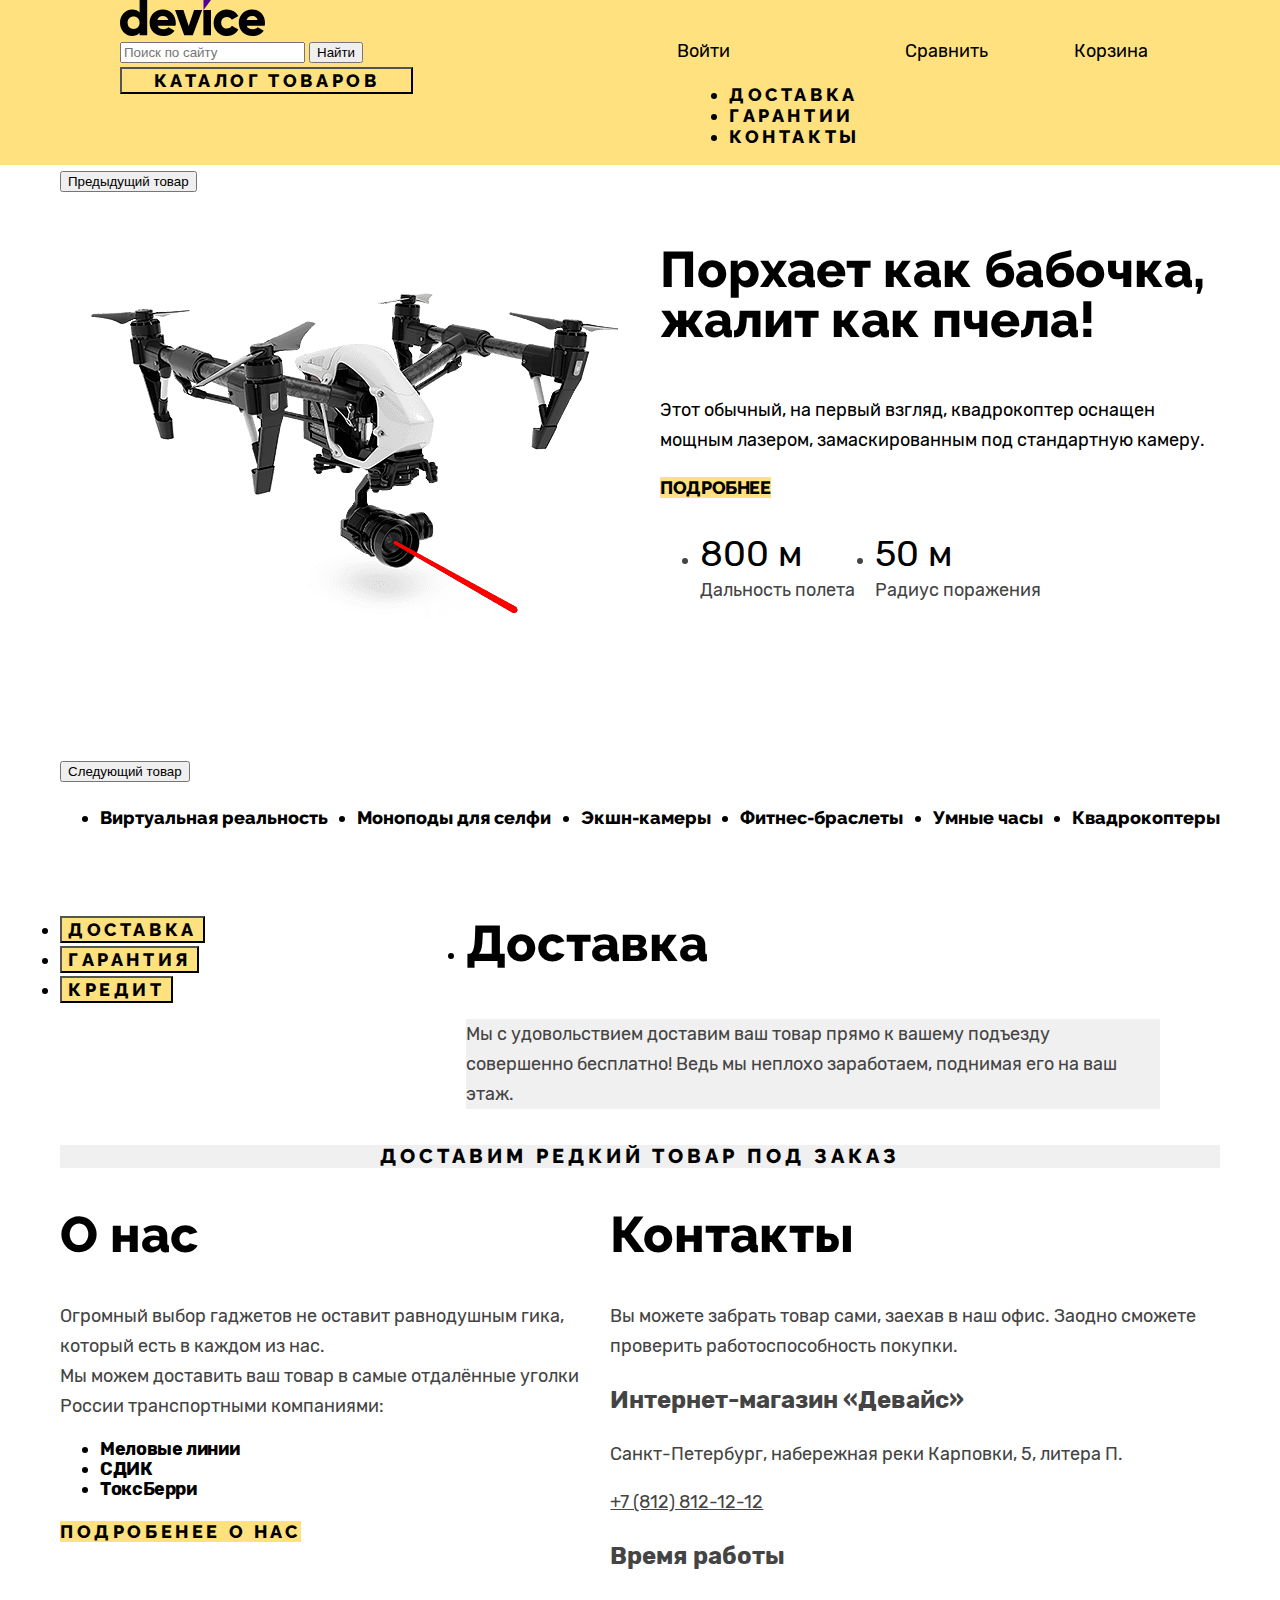
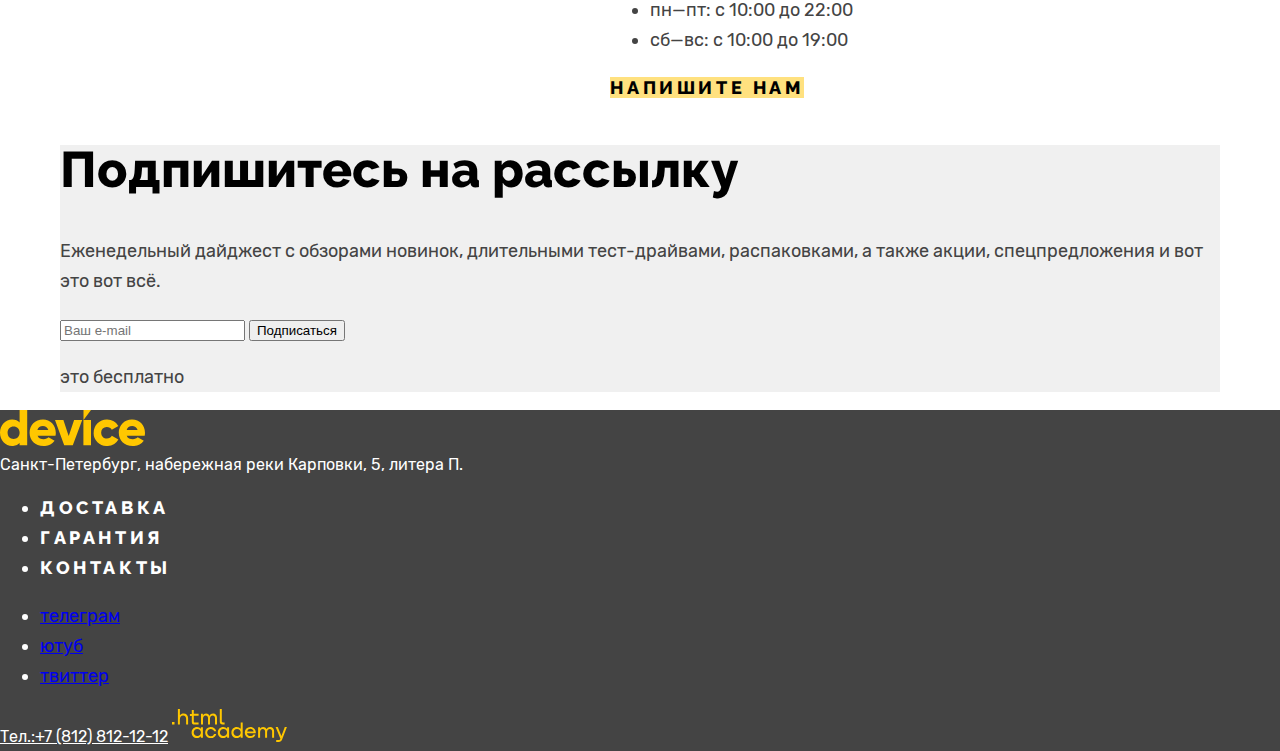
==== index.html @ 6e70f17b "Изменил главную страницу до common-info" ====
<!DOCTYPE html>
<html lang="ru">
  <head>
    <meta charset="utf-8">
    <title>HTML Academy: Девайс</title>
    <link rel="stylesheet" href="styles/styles.css">
  </head>
  <body>
    <!-- <p>Репозиторий создан для обучения на профессиональном онлайн‑курсе «<a href="https://htmlacademy.ru/intensive/htmlcss">HTML и CSS. Профессиональная вёрстка сайтов</a>».</p> -->
    <header class="page-header">
      <div class="logo-container">
        <a class="navigation-logo" href="#">
          <img class="page-header-logo" alt="Логотип магазина 'Девайс'." src="images/logo-header.svg" width="145" height="36">
        </a>
      </div>
      <div class="top-of-the-header">
        <form class="search"  action="https://echo.htmlacademy.ru/" method="get">
          <input name="search" placeholder="Поиск по сайту" type="search">
          <button type="submit">Найти</button>
        </form>
        <a class="personal-area-link" href="#">
          Войти
        </a>
        <a class="compare-link" href="#">
          Сравнить
        </a>
        <a class="bin-link" href="#">
          Корзина
        </a>
      </div>
      <div class="bottom-of-the-header">
        <div class="header-product-categories">
          <button class="catalog-button">
            каталог товаров
          </button>
          <ul class="header-categories-list visually-hidden" hidden>
            <li class="header-categories-item">
              <a class="header-category" href="#">Виртуальная реальность</a>
            </li>
            <li class="header-categories-item">
              <a class="header-category" href="#">Моноподы для селфи</a>
            </li>
            <li class="header-categories-item">
              <a class="header-category" href="#">Экшн-камеры</a>
            </li>
            <li class="header-categories-item">
              <a class="header-category" href="#">Фитнес-браслеты</a>
            </li>
            <li class="header-categories-item">
              <a class="header-category" href="#">Умные часы</a>
            </li>
            <li class="header-categories-item">
              <a class="header-category" href="#">Квадрокоптеры</a>
            </li>
          </ul>
        </div>
        <nav class="navigation">
          <ul class="page-navigation-list">
            <li class="page-navigation-item">
              <a class="login-link" href="#">
                доставка
              </a>
            </li>
            <li class="page-navigation-item">
              <a class="login-link" href="#">
                гарантии
              </a>
            </li>
            <li class="page-navigation-item">
              <a class="login-link" href="#">
                контакты
              </a>
            </li>
          </ul>
        </nav>
      </div>
    </header>
    <main class="main-container main-index">
      <div class="page-container">
        <h1 class="visually-hidden" hidden>магазин «Девайс»</h1>
        <section class="popular-products">
          <h2 class="visually-hidden" hidden>Популярные товары</h2>
          <button class="slider-button slider-prev" type="button">
            <span class="visually-hidden">Предыдущий товар</span>
          </button>
          <div class="product-card">
            <div class="product-image">
              <img class="popular-product" alt="Квадрокоптер" src="images/quadrocopter.png" width="560" height="560">
            </div>
            <div class="product-discription">
              <h3 class="advantages-title">
                Порхает как бабочка, жалит как пчела!
              </h3>
              <p class="advantages-description">
                Этот обычный, на первый взгляд, квадрокоптер оснащен мощным лазером, замаскированным под стандартную камеру.
              </p>
              <a class="about-product" href="#">
                <b>подробнее</b>
              </a>
              <ul class="characteristics-list">
                <li class="characteristics-item">
                  <p class="advantages-description"><span class="distance">800 м</span><br> Дальность полета</p>
                </li>
                <li class="characteristics-item">
                  <p class="advantages-description"><span class="distance">50 м</span><br> Радиус поражения</p>
                </li>
              </ul>
            </div>
          </div>
          <button class="slider-button slider-next" type="button">
            <span class="visually-hidden">Следующий товар</span>
          </button>
        </section>
        <section class="poduct-categories">
          <h2 class="visually-hidden" hidden>Категории товаров</h2>
          <ul class="product-categories-list">
            <li class="product-categories-item">
              <a class="main-product-category" href="#">Виртуальная реальность</a>
            </li>
            <li class="product-categories-item">
              <a class="main-product-category" href="#">Моноподы для селфи</a>
            </li>
            <li class="product-categories-item">
              <a class="main-product-category" href="#">Экшн-камеры</a>
            </li>
            <li class="product-categories-item">
              <a class="main-product-category" href="#">Фитнес-браслеты</a>
            </li>
            <li class="product-categories-item">
              <a class="main-product-category" href="#">Умные часы</a>
            </li>
            <li class="product-categories-item">
              <a class="main-product-category" href="#">Квадрокоптеры</a>
            </li>
          </ul>
        </section>
        <section class="extra-info">
          <ul class="extra-info-title-list">
            <li class="extra-info-item">
              <button class="extra-info-title">Доставка</button>
            </li>
            <li class="extra-info-item">
              <button class="extra-info-title">Гарантия</button>
            </li>
            <li class="extra-info-item">
              <button class="extra-info-title">Кредит</button>
            </li>
          </ul>
          <ul class="extra-info-description-list visually-hidden">
            <li class="extra-info-description-item">
              <h3 class="extra-description-title">Доставка</h3>
              <p class="extra-descriptoin">
                Мы с удовольствием доставим ваш товар прямо
                к вашему подъезду совершенно бесплатно! Ведь
                мы неплохо заработаем, поднимая его на ваш этаж.
              </p>
            </li>
            <li class="extra-info-description-item" hidden>
              <h3 class="extra-description-title">Гарантия</h3>
              <p class="extra-descriptoin">
                Если из-за возгорания купленного у нас товара у вас
                сгорит дом — не переживайте, мы выдадим вам новый.
                Товар, не дом, конечно же.
              </p>
            </li>
            <li class="extra-info-description-item" hidden>
              <h3 class="extra-description-title">Кредит</h3>
              <p class="extra-descriptoin">
                Залезть в долговую яму стало проще! Кредитные консультанты подберут для вас наиболее выгодные условия кредита. Выгодные для банка, разумеется.
              </p>
            </li>
          </ul>
        </section>
        <a class="delivery" href="#">Доставим редкий товар под заказ</a>
        <div class="common-info">
          <section class="info">
            <h2 class="about-company-title">О нас</h2>
            <p class="about-company-description">
              Огромный выбор гаджетов не оставит равнодушным гика, который есть в каждом из нас.<br>
              Мы можем доставить ваш товар в самые отдалённые уголки России транспортными компаниями:
            </p>
            <ul class="delivery-ways-list">
              <li class="delivery-ways-item">
                Меловые линии
              </li>
              <li class="delivery-ways-item">
                СДИК
              </li>
              <li class="delivery-ways-item">
                ТоксБерри
              </li>
            </ul>
            <a class="all-info" href="#"><b>Подробенее о нас</b></a>
          </section>
          <section class="contacts">
            <h2 class="contacts-title">Контакты</h2>
            <p class="contacts-description">
              Вы можете забрать товар сами, заехав в наш офис.
              Заодно сможете проверить работоспособность покупки.
            </p>
            <h3>Интернет-магазин «Девайс»</h3>
            <address class="contacts-address">
              <p class="contacts-address-text">Санкт-Петербург, набережная реки Карповки, 5, литера П.</p>
              <a class="contacts-phone" href="tel:+78128121212">+7 (812) 812-12-12</a>
            </address>
            <h3 class="contacts-subtitle">Время работы</h3>
            <ul class="contacts-schedule">
              <li class="contacts-schedule-item">пн—пт: с 10:00 до 22:00</li>
              <li class="contacts-schedule-item">сб—вс: с 10:00 до 19:00</li>
            </ul>
            <a class="comunication" href="#">Напишите нам</a>
          </section>
        </div>
        <section class="mailing-list">
          <h2 class="mailing-list-title">Подпишитесь на рассылку</h2>
          <p class="mailing-list-discription">
            Еженедельный дайджест с обзорами новинок,
            длительными тест-драйвами, распаковками, а также акции, спецпредложения и вот это вот всё.
          </p>
          <form class="mailing-list-form" action="https://echo.htmlacademy.ru/" method="post">
            <input type="email" id="subscription-email" name="subscription-email" placeholder="Ваш e-mail">
            <button class="button" type="submit">Подписаться</button>
          </form>
          <p class="mailing-list-mark">это бесплатно</p>
        </section>
      </div>
    </main>
    <footer class="page-footer">
      <section class="footer-adress">
        <img class="footer-logo" alt="Девайс" src="images/logo-footer.svg" width="145" height="36">
        <address class="footer-address">
          Санкт-Петербург, набережная реки Карповки, 5, литера П.
        </address>
      </section>
      <section class="footer-media">
        <ul class="footer-media-list">
          <li class="footer-media-item">
            <a class="footer-delivery" href="#">доставка</a>
          </li>
          <li class="footer-media-item">
            <a class="footer-guarantee" href="#">гарантия</a>
          </li>
          <li class="footer-media-item">
            <a class="footer-contacts" href="#">контакты</a>
          </li>
        </ul>
        <ul class="social-media-list">
          <li class="social-media-item">
            <a class="footer-telegram visually-hidden" href="https://t.me/htmlacademy">телеграм</a>
          </li>
          <li class="social-media-item">
            <a class="footer-youtube visually-hidden" href="https://www.youtube.com/user/htmlacademyru">ютуб</a>
          </li>
          <li class="social-media-item">
            <a class="footer-twitter visually-hidden" href="https://twitter.com/htmlacademy_ru">твиттер</a>
          </li>
        </ul>
      </section>
      <section class="footer-phone">
        <a class="footer-contacts-phone" href="tel:+78128121212">Тел.:+7 (812) 812-12-12</a>
        <a class="executor" href="https://htmlacademy.ru/">
          <img class="executor-logo" alt="html.academy" src="images/logo-academy-footer.svg" width="115" height="33">
        </a>
      </section>
    </footer>
  </body>
</html>
---- styles/styles.css ----
@font-face {
  font-family: "Raleway";
  font-style: normal;
  font-weight: 800;
  src: url("../fonts/raleway/raleway-800.woff2") format("woff2");
  font-display: swap;
}

@font-face {
  font-family: "Rubik";
  font-style: normal;
  font-weight: 400;
  src: url("../fonts/rubik/rubik-400.woff2") format("woff2");
  font-display: swap;
}

@font-face {
  font-family: "Rubik";
  font-style: normal;
  font-weight: 700;
  src: url("../fonts/rubik/rubik-700.woff2") format("woff2");
  font-display: swap;
}

html {
  height: 100%;
}

body {
  margin: 0;
  display: flex;
  flex-direction: column;
  min-height: 100%;
  font-family: "Rubik", sans-serif;
  font-style: normal;
  font-weight: 400;
  font-size: 18px;
  line-height: 30px;
  background-color: white;
  color: black;
}

.page-header-logo{
  display: block;
  width: 145px;
}

.top-of-the-header,
.bottom-of-the-header,
.logo-container{
  display: flex;
  width: 1040px;
  margin: 0 auto;
}

.search {
  margin: 0;
  padding: 0;
  width: 517px;
}

.personal-area-link{
  width: 81px;
  padding: 0;
  margin-left: 26px;
  margin-right: 150px;
}

.compare-link{
  width: 105px;
  padding: 0;
  margin-right: 36px;
}

.bin-link{
  width: 99px;
  padding: 0;
  margin-left: auto;
}

.catalog-button {
  width: 293px;
}

.navigation {
  width: 471px;
  margin-left: auto;
}

.page-container {
  width: 1160px;
  margin: 0 auto;
}

.product-card {
  display: flex;
}

.popular-product {
  display: block;
  width: 560px;
  margin: 0;
  padding: 0;
}

.product-discription {
  width: 560px;
  margin-left: auto;
  padding: 0;
}

.characteristics-list,
.extra-info {
  display: flex;
}

.characteristics-item {
  padding: 0;
  margin: 0;
  margin-right: 20px;
}

.product-categories-list {
  display: flex;
  justify-content: space-between;
}

.extra-info-title-list {
  width: 280px;
  padding: 0;
  margin-top: 64px;
  margin-bottom: 65px;
}

.extra-info-description-list {
  width: 694px;
  padding: 0;
  margin-left: 126px;
}

.delivery {
  display: block;
  margin: 0 auto;
}

.common-info {
  display: flex;
}

.main-container {
  flex-grow: 1;
}
.page-header {
  background-color: #ffe17f;
  color: inherit;
}

.page-header a {
  color: black;
  text-decoration: none;
}

.personal-area-link,
.compare-link,
.bin-link {
  text-align: center;
}

.catalog-button,
.page-navigation-list,
.about-product {
  font-family: "Raleway";
  font-style: normal;
  font-weight: 800;
  font-size: 18px;
  line-height: 21px;
  letter-spacing: 0.2em;
  text-transform: uppercase;
}

.catalog-button {
  background-color: #ffe17f;
}

.advantages-title{
  font-family: "Raleway";
  font-style: normal;
  font-weight: 800;
  font-size: 50px;
  line-height: 50px;
}

.advantages-description p {
  color: #444444;
}

.about-product {
  color: #000000;
  background: #FFE17F;
  text-decoration: none;
}

.characteristics-list {
  color: #444444;
}

.distance {
  font-size: 36px;
  line-height: 30px;
  color: #000;
}

.product-categories-list a{
  font-family: 'Raleway';
  font-style: normal;
  font-weight: 800;
  font-size: 18px;
  line-height: 24px;
  color: #000;
  text-decoration: none;
}

.extra-info-title-list button{
  font-family: "Raleway";
  font-style: normal;
  font-weight: 800;
  font-size: 18px;
  line-height: 21px;
  letter-spacing: 0.2em;
  text-transform: uppercase;
  color: #000000;
  background: #FFE17F;
  text-decoration: none;
}

.extra-description-title {
  font-family: "Raleway";
  font-style: normal;
  font-weight: 800;
  font-size: 50px;
  line-height: 50px;
}

.extra-descriptoin {
  color: #444444;
  background-color: #F0F0F0;
}

.delivery {
  font-family: 'Raleway';
  font-style: normal;
  font-weight: 800;
  font-size: 20px;
  line-height: 23px;
  text-align: center;
  letter-spacing: 0.2em;
  text-transform: uppercase;
  color: #000;
  text-decoration: none;
  background-color: #F0F0F0;
}

.about-company-title,
.contacts-title,
.mailing-list-title{
  font-family: "Raleway";
  font-style: normal;
  font-weight: 800;
  font-size: 50px;
  line-height: 50px;
  color: #000000;
}

.about-company-description {
  color: #444444;
}

.delivery-ways-list {
  font-weight: 700;
  line-height: 20px;
  letter-spacing: -0.02em;
}

.all-info {
  font-family: "Raleway";
  font-style: normal;
  font-weight: 800;
  font-size: 18px;
  line-height: 21px;
  letter-spacing: 0.2em;
  text-transform: uppercase;
  color: #000000;
  background: #FFE17F;
  text-decoration: none;
}


.contacts {
  color: #444444;
}

.contacts h3 {
  font-weight: 700;
  font-size: 24px;
  line-height: 30px;

}

address {
  font-style: normal;
}

.contacts-address a{
  color: #444444;
}

.comunication {
  font-family: "Raleway";
  font-style: normal;
  font-weight: 800;
  font-size: 18px;
  line-height: 21px;
  letter-spacing: 0.2em;
  text-transform: uppercase;
  color: #000000;
  background: #FFE17F;
  text-decoration: none;
}

.mailing-list {
  color: #444444;
  background-color: #F0F0F0;
}

.page-footer {
  color: white;
  background-color:#444444;
}

.page-footer address {
  font-size: 16px;
  line-height: 20px;
}

.footer-media-list a{
  font-family: "Raleway";
  font-style: normal;
  font-weight: 800;
  font-size: 18px;
  line-height: 21px;
  letter-spacing: 0.2em;
  text-transform: uppercase;

  color: white;
  text-decoration: none;
}

.footer-contacts-phone {
  color: white;
  font-size: 16px;
  line-height: 20px;;
}

.main-inner {
  background-color: #F0F0F0;
}

.inner-header-title {
  font-family: 'Raleway';
  font-style: normal;
  font-weight: 800;
  font-size: 50px;
  line-height: 50px;
}

.breadcrumbs {
  font-size: 16px;
  line-height: 20px;
  color: #000000;
}

.breadcrumbs-link {
  color: inherit;
  text-decoration: none;
}

.filter-title,
.sort-title {
  font-family: 'Raleway';
  font-style: normal;
  font-weight: 800;
  font-size: 16px;
  line-height: 19px;
  letter-spacing: 0.2em;
  text-transform: uppercase;

}

.catalog-filter-title {
  line-height: 20px;
  font-weight: 700;
  letter-spacing: -0.02em;
}

.catalog-filter-list {
  font-size: 16px;
  line-height: 20px;
}

.show-button {
  font-family: "Raleway";
  font-style: normal;
  font-weight: 800;
  font-size: 18px;
  line-height: 21px;
  letter-spacing: 0.2em;
  text-transform: uppercase;
  color: #000000;
  background: #FFE17F;
  text-decoration: none;
}

.cards-field {
  background-color: white;
}

.product-card a {
  text-decoration: none;
  color: inherit;
  line-height: 20px;
  letter-spacing: -0.02em;
}

.product-card-price {
  line-height: 21px;
  font-weight: 400;
  text-align: right;
  color: #444444;
}

.button-pagination-show-more {
  font-family: 'Raleway';
  font-style: normal;
  font-weight: 800;
  font-size: 16px;
  line-height: 19px;
  display: flex;
  align-items: center;
  text-align: center;
  letter-spacing: 0.2em;
  text-transform: uppercase;
}

.pagination {
  background-color: #EBEBEB;
}

.pagination-swap {
  font-family: 'Raleway';
  text-decoration: none;
  font-style: normal;
  font-weight: 800;
  font-size: 18px;
  line-height: 21px;
  display: flex;
  align-items: center;
  letter-spacing: 0.2em;
  text-transform: uppercase;
  color: black;
}

.pagination-prev {
  color: #444444;
  opacity: 0.3;
}

.pagination-link {
  font-size: 16px;
  line-height: 20px;
  text-decoration: none;
  color: #444444;
  opacity: 0.3;
  text-align: center;
}

.pagination-current {
  opacity: 0.6;
}
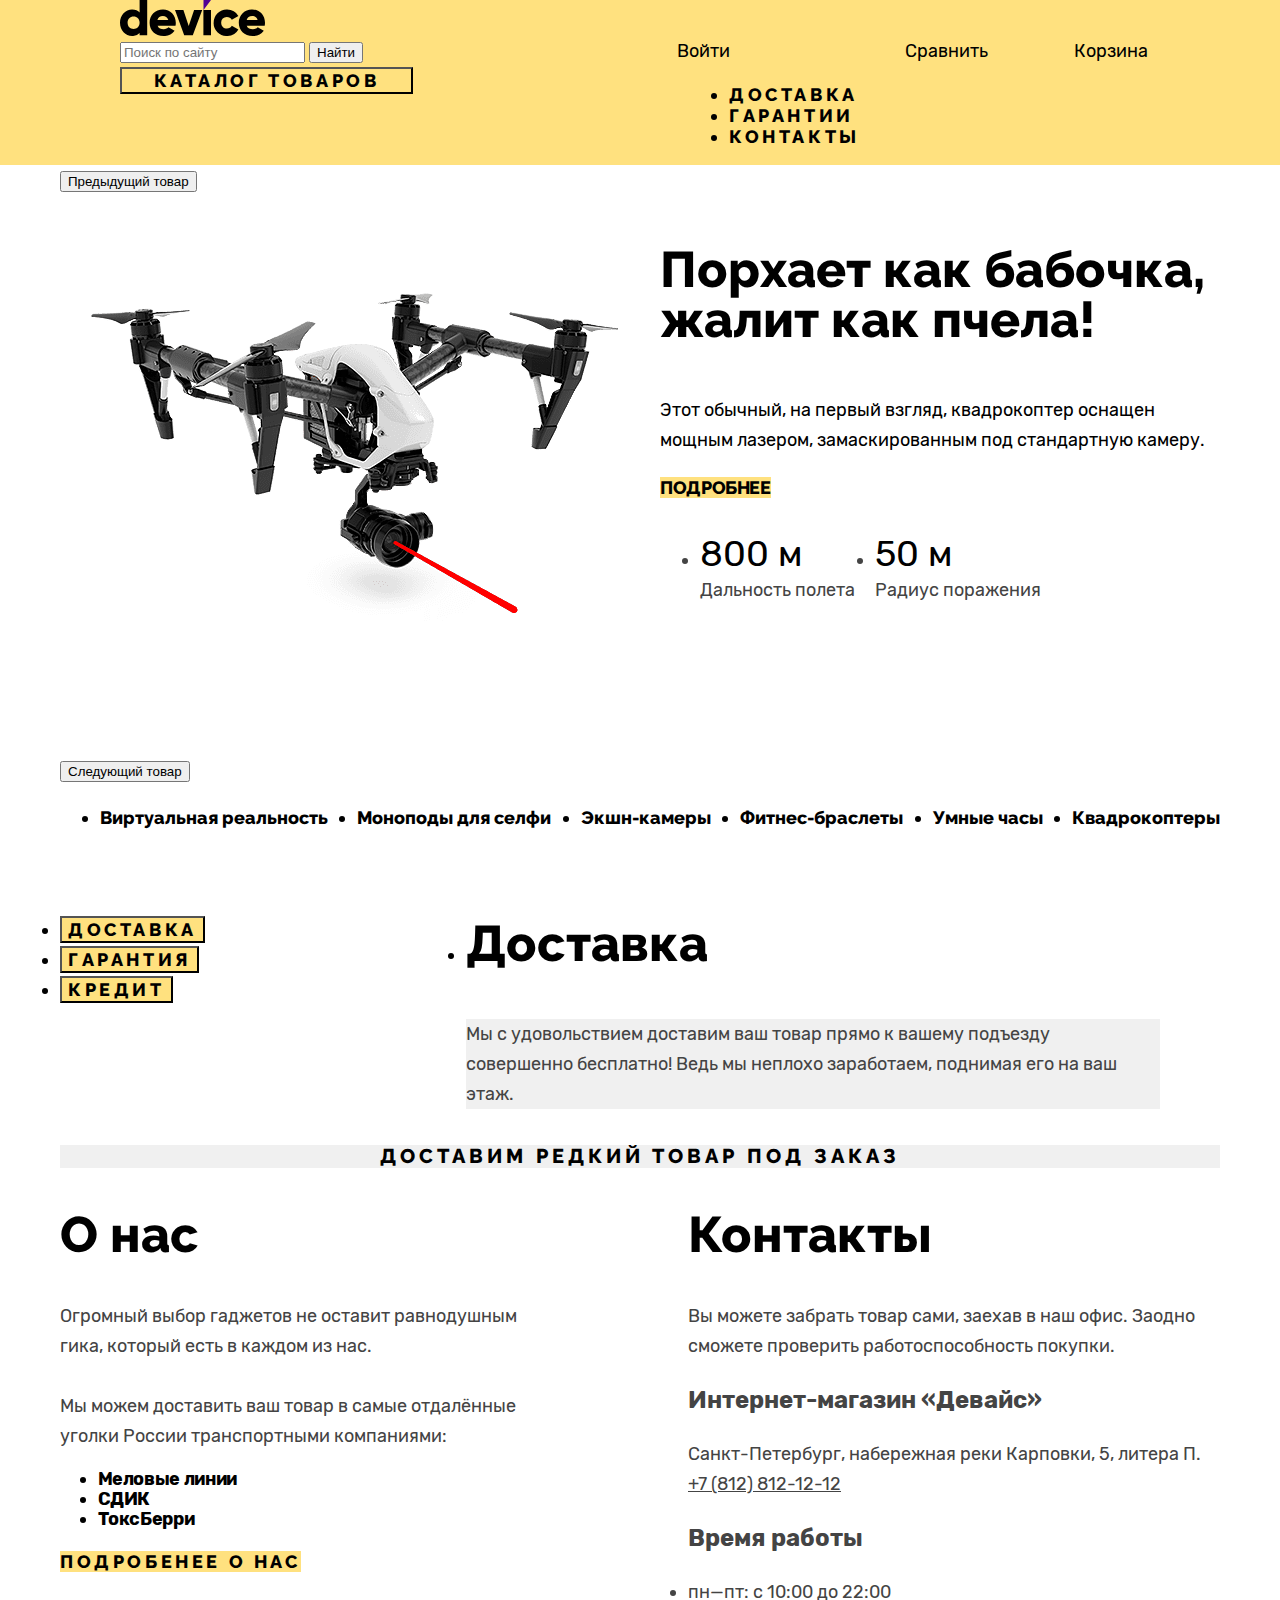
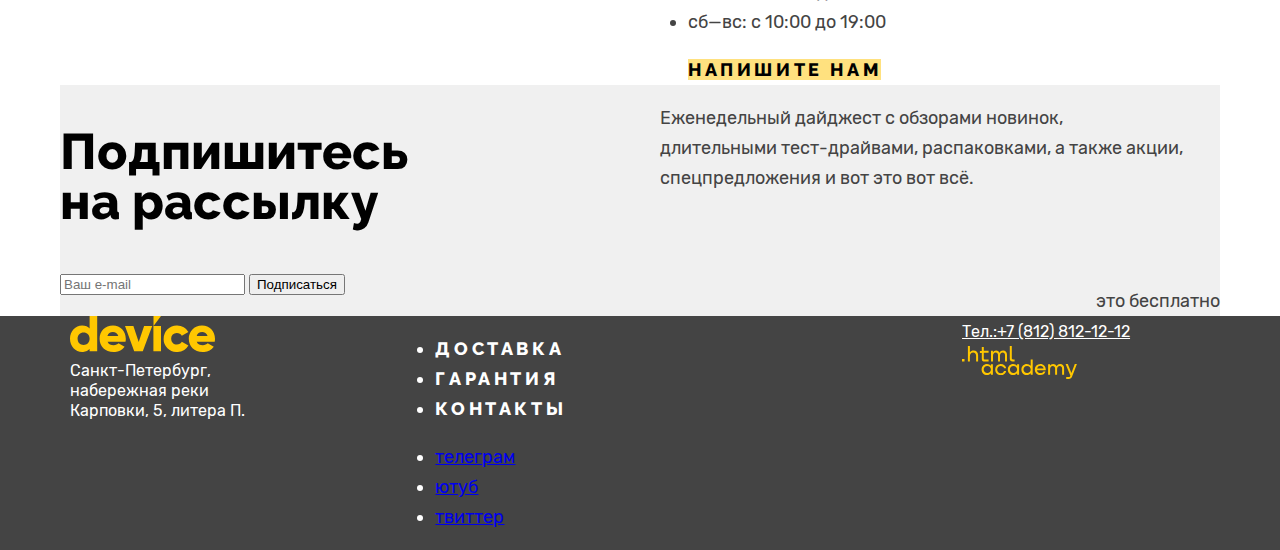
==== commit d7906522: "Выровнена по ширине главная страница" ====
--- a/index.html
+++ b/index.html
@@ -176,7 +176,9 @@
           <section class="info">
             <h2 class="about-company-title">О нас</h2>
             <p class="about-company-description">
-              Огромный выбор гаджетов не оставит равнодушным гика, который есть в каждом из нас.<br>
+              Огромный выбор гаджетов не оставит равнодушным гика, который есть в каждом из нас.
+              <br>
+              <br>
               Мы можем доставить ваш товар в самые отдалённые уголки России транспортными компаниями:
             </p>
             <ul class="delivery-ways-list">
@@ -212,56 +214,62 @@
           </section>
         </div>
         <section class="mailing-list">
-          <h2 class="mailing-list-title">Подпишитесь на рассылку</h2>
-          <p class="mailing-list-discription">
-            Еженедельный дайджест с обзорами новинок,
-            длительными тест-драйвами, распаковками, а также акции, спецпредложения и вот это вот всё.
-          </p>
-          <form class="mailing-list-form" action="https://echo.htmlacademy.ru/" method="post">
-            <input type="email" id="subscription-email" name="subscription-email" placeholder="Ваш e-mail">
-            <button class="button" type="submit">Подписаться</button>
-          </form>
-          <p class="mailing-list-mark">это бесплатно</p>
+          <div class="top-of-mailing-list">
+            <h2 class="mailing-list-title">Подпишитесь на рассылку</h2>
+            <p class="mailing-list-discription">
+              Еженедельный дайджест с обзорами новинок,<br>
+              длительными тест-драйвами, распаковками, а также акции, спецпредложения и вот это вот всё.
+            </p>
+          </div>
+          <div class="bottom-of-mailing-list">
+            <form class="mailing-list-form" action="https://echo.htmlacademy.ru/" method="post">
+              <input type="email" id="subscription-email" name="subscription-email" placeholder="Ваш e-mail">
+              <button class="button" type="submit">Подписаться</button>
+            </form>
+            <p class="mailing-list-mark">это бесплатно</p>
+          </div>
         </section>
       </div>
     </main>
     <footer class="page-footer">
-      <section class="footer-adress">
-        <img class="footer-logo" alt="Девайс" src="images/logo-footer.svg" width="145" height="36">
-        <address class="footer-address">
-          Санкт-Петербург, набережная реки Карповки, 5, литера П.
-        </address>
-      </section>
-      <section class="footer-media">
-        <ul class="footer-media-list">
-          <li class="footer-media-item">
-            <a class="footer-delivery" href="#">доставка</a>
-          </li>
-          <li class="footer-media-item">
-            <a class="footer-guarantee" href="#">гарантия</a>
-          </li>
-          <li class="footer-media-item">
-            <a class="footer-contacts" href="#">контакты</a>
-          </li>
-        </ul>
-        <ul class="social-media-list">
-          <li class="social-media-item">
-            <a class="footer-telegram visually-hidden" href="https://t.me/htmlacademy">телеграм</a>
-          </li>
-          <li class="social-media-item">
-            <a class="footer-youtube visually-hidden" href="https://www.youtube.com/user/htmlacademyru">ютуб</a>
-          </li>
-          <li class="social-media-item">
-            <a class="footer-twitter visually-hidden" href="https://twitter.com/htmlacademy_ru">твиттер</a>
-          </li>
-        </ul>
-      </section>
-      <section class="footer-phone">
-        <a class="footer-contacts-phone" href="tel:+78128121212">Тел.:+7 (812) 812-12-12</a>
-        <a class="executor" href="https://htmlacademy.ru/">
-          <img class="executor-logo" alt="html.academy" src="images/logo-academy-footer.svg" width="115" height="33">
-        </a>
-      </section>
+      <div class="page-footer-container">
+        <section class="footer-adress">
+          <img class="footer-logo" alt="Девайс" src="images/logo-footer.svg" width="145" height="36">
+          <address class="footer-address">
+            Санкт-Петербург, набережная реки Карповки, 5, литера П.
+          </address>
+        </section>
+        <section class="footer-media">
+          <ul class="footer-media-list">
+            <li class="footer-media-item">
+              <a class="footer-delivery" href="#">доставка</a>
+            </li>
+            <li class="footer-media-item">
+              <a class="footer-guarantee" href="#">гарантия</a>
+            </li>
+            <li class="footer-media-item">
+              <a class="footer-contacts" href="#">контакты</a>
+            </li>
+          </ul>
+          <ul class="social-media-list">
+            <li class="social-media-item">
+              <a class="footer-telegram visually-hidden" href="https://t.me/htmlacademy">телеграм</a>
+            </li>
+            <li class="social-media-item">
+              <a class="footer-youtube visually-hidden" href="https://www.youtube.com/user/htmlacademyru">ютуб</a>
+            </li>
+            <li class="social-media-item">
+              <a class="footer-twitter visually-hidden" href="https://twitter.com/htmlacademy_ru">твиттер</a>
+            </li>
+          </ul>
+        </section>
+        <section class="footer-phone">
+          <a class="footer-contacts-phone" href="tel:+78128121212">Тел.:+7 (812) 812-12-12</a>
+          <a class="executor" href="https://htmlacademy.ru/">
+            <img class="executor-logo" alt="html.academy" src="images/logo-academy-footer.svg" width="115" height="33">
+          </a>
+        </section>
+      </div>
     </footer>
   </body>
 </html>
--- a/styles/styles.css
+++ b/styles/styles.css
@@ -76,10 +76,6 @@
   width: 99px;
   padding: 0;
   margin-left: auto;
-}
-
-.catalog-button {
-  width: 293px;
 }
 
 .navigation {
@@ -138,13 +134,69 @@
   margin-left: 126px;
 }
 
-.delivery {
-  display: block;
+.common-info {
+  display: flex;
+  justify-content: space-between;
+}
+
+.info {
+  width: 520px;
+}
+
+.space-in-text {
+  line-height: 30px;
+}
+
+.delivery-ways-list{
+  width: 182px;
+  padding-left: 37.5px;
+}
+
+.contacts-address-text{
+  margin: 0;
+}
+
+.contacts-schedule {
+  padding: 0;
+}
+
+.top-of-mailing-list,
+.bottom-of-mailing-list {
+  display: flex;
+}
+
+.mailing-list-title {
+  width: 348px;
+}
+
+.mailing-list-discription {
+  width: 560px;
+  margin-left: auto;
+}
+
+.mailing-list-form {
+  width: 810px;
+}
+
+.mailing-list-mark {
+  margin-bottom: 0;
+  margin-left: auto;
+}
+
+.page-footer-container {
+  display: flex;
+  width: 1140px;
   margin: 0 auto;
 }
 
-.common-info {
-  display: flex;
+.footer-adress {
+  width: 239px;
+  margin-right: 119px;
+}
+
+.footer-media {
+  width: 444px;
+  margin-right: 183px;
 }
 
 .main-container {
@@ -180,6 +232,8 @@
 
 .catalog-button {
   background-color: #ffe17f;
+
+  width: 293px;
 }
 
 .advantages-title{
@@ -258,6 +312,9 @@
   color: #000;
   text-decoration: none;
   background-color: #F0F0F0;
+
+  display: block;
+  margin: 0 auto;
 }
 
 .about-company-title,
@@ -273,6 +330,8 @@
 
 .about-company-description {
   color: #444444;
+
+  width: 497px;
 }
 
 .delivery-ways-list {
@@ -292,11 +351,15 @@
   color: #000000;
   background: #FFE17F;
   text-decoration: none;
+
+  width: 270px;
 }
 
 
 .contacts {
   color: #444444;
+
+  width: 532px;
 }
 
 .contacts h3 {
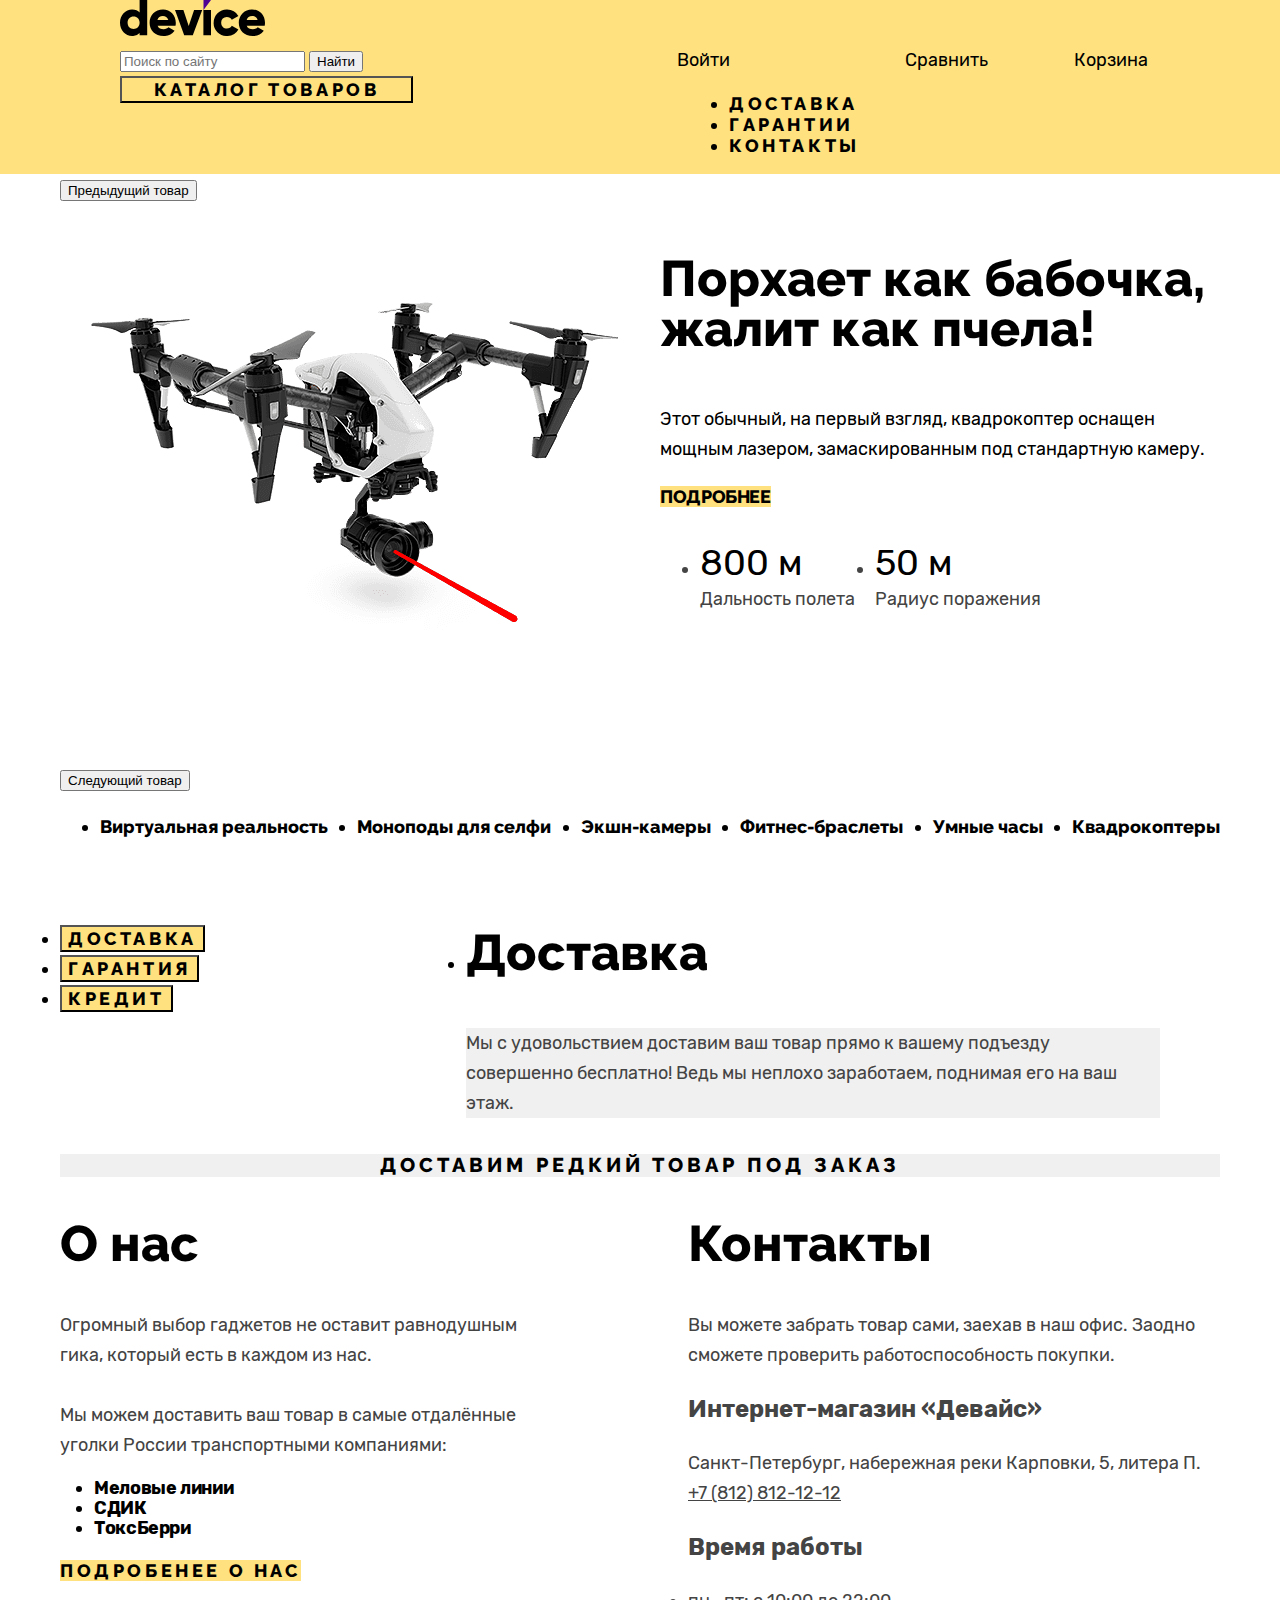
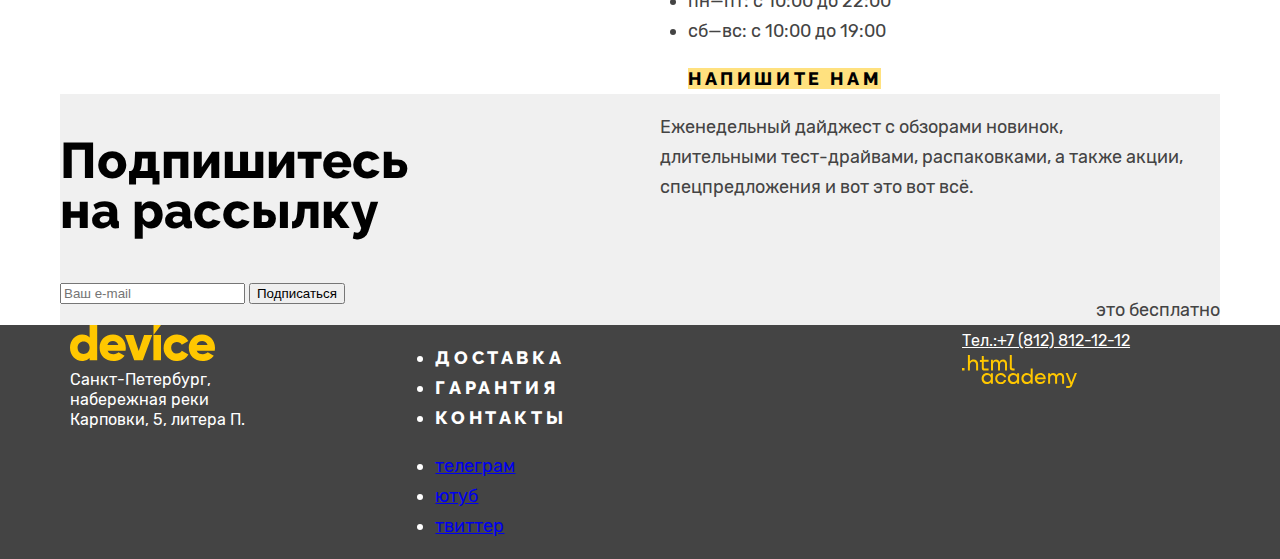
==== commit a4ad154f: "Исправление ошибок" ====
--- a/index.html
+++ b/index.html
@@ -8,71 +8,71 @@
   <body>
     <!-- <p>Репозиторий создан для обучения на профессиональном онлайн‑курсе «<a href="https://htmlacademy.ru/intensive/htmlcss">HTML и CSS. Профессиональная вёрстка сайтов</a>».</p> -->
     <header class="page-header">
-      <div class="logo-container">
+      <div class="page-header-container">
         <a class="navigation-logo" href="#">
           <img class="page-header-logo" alt="Логотип магазина 'Девайс'." src="images/logo-header.svg" width="145" height="36">
         </a>
-      </div>
-      <div class="top-of-the-header">
-        <form class="search"  action="https://echo.htmlacademy.ru/" method="get">
-          <input name="search" placeholder="Поиск по сайту" type="search">
-          <button type="submit">Найти</button>
-        </form>
-        <a class="personal-area-link" href="#">
-          Войти
-        </a>
-        <a class="compare-link" href="#">
-          Сравнить
-        </a>
-        <a class="bin-link" href="#">
-          Корзина
-        </a>
-      </div>
-      <div class="bottom-of-the-header">
-        <div class="header-product-categories">
-          <button class="catalog-button">
-            каталог товаров
-          </button>
-          <ul class="header-categories-list visually-hidden" hidden>
-            <li class="header-categories-item">
-              <a class="header-category" href="#">Виртуальная реальность</a>
-            </li>
-            <li class="header-categories-item">
-              <a class="header-category" href="#">Моноподы для селфи</a>
-            </li>
-            <li class="header-categories-item">
-              <a class="header-category" href="#">Экшн-камеры</a>
-            </li>
-            <li class="header-categories-item">
-              <a class="header-category" href="#">Фитнес-браслеты</a>
-            </li>
-            <li class="header-categories-item">
-              <a class="header-category" href="#">Умные часы</a>
-            </li>
-            <li class="header-categories-item">
-              <a class="header-category" href="#">Квадрокоптеры</a>
-            </li>
-          </ul>
+        <div class="top-of-the-header">
+          <form class="search"  action="https://echo.htmlacademy.ru/" method="get">
+            <input name="search" placeholder="Поиск по сайту" type="search">
+            <button type="submit">Найти</button>
+          </form>
+          <a class="personal-area-link" href="#">
+            Войти
+          </a>
+          <a class="compare-link" href="#">
+            Сравнить
+          </a>
+          <a class="bin-link" href="#">
+            Корзина
+          </a>
         </div>
-        <nav class="navigation">
-          <ul class="page-navigation-list">
-            <li class="page-navigation-item">
-              <a class="login-link" href="#">
-                доставка
-              </a>
-            </li>
-            <li class="page-navigation-item">
-              <a class="login-link" href="#">
-                гарантии
-              </a>
-            </li>
-            <li class="page-navigation-item">
-              <a class="login-link" href="#">
-                контакты
-              </a>
-            </li>
-          </ul>
-        </nav>
+        <div class="bottom-of-the-header">
+          <div class="header-product-categories">
+            <button class="catalog-button">
+              каталог товаров
+            </button>
+            <ul class="header-categories-list visually-hidden" hidden>
+              <li class="header-categories-item">
+                <a class="header-category" href="#">Виртуальная реальность</a>
+              </li>
+              <li class="header-categories-item">
+                <a class="header-category" href="#">Моноподы для селфи</a>
+              </li>
+              <li class="header-categories-item">
+                <a class="header-category" href="#">Экшн-камеры</a>
+              </li>
+              <li class="header-categories-item">
+                <a class="header-category" href="#">Фитнес-браслеты</a>
+              </li>
+              <li class="header-categories-item">
+                <a class="header-category" href="#">Умные часы</a>
+              </li>
+              <li class="header-categories-item">
+                <a class="header-category" href="#">Квадрокоптеры</a>
+              </li>
+            </ul>
+          </div>
+          <nav class="navigation">
+            <ul class="page-navigation-list">
+              <li class="page-navigation-item">
+                <a class="login-link" href="#">
+                  доставка
+                </a>
+              </li>
+              <li class="page-navigation-item">
+                <a class="login-link" href="#">
+                  гарантии
+                </a>
+              </li>
+              <li class="page-navigation-item">
+                <a class="login-link" href="#">
+                  контакты
+                </a>
+              </li>
+            </ul>
+          </nav>
+        </div>
       </div>
     </header>
     <main class="main-container main-index">
@@ -84,9 +84,7 @@
             <span class="visually-hidden">Предыдущий товар</span>
           </button>
           <div class="product-card">
-            <div class="product-image">
-              <img class="popular-product" alt="Квадрокоптер" src="images/quadrocopter.png" width="560" height="560">
-            </div>
+            <img class="popular-product" alt="Квадрокоптер" src="images/quadrocopter.png" width="560" height="560">
             <div class="product-discription">
               <h3 class="advantages-title">
                 Порхает как бабочка, жалит как пчела!
@@ -95,7 +93,7 @@
                 Этот обычный, на первый взгляд, квадрокоптер оснащен мощным лазером, замаскированным под стандартную камеру.
               </p>
               <a class="about-product" href="#">
-                <b>подробнее</b>
+                подробнее
               </a>
               <ul class="characteristics-list">
                 <li class="characteristics-item">
--- a/styles/styles.css
+++ b/styles/styles.css
@@ -40,19 +40,16 @@
   color: black;
 }
 
-.page-header-logo{
-  display: block;
-  width: 145px;
-}
-
-.top-of-the-header,
-.bottom-of-the-header,
-.logo-container{
-  display: flex;
+.page-header-container{
   width: 1040px;
   margin: 0 auto;
 }
 
+.top-of-the-header,
+.bottom-of-the-header {
+  display: flex;
+}
+
 .search {
   margin: 0;
   padding: 0;
@@ -60,7 +57,7 @@
 }
 
 .personal-area-link{
-  width: 81px;
+  min-width: 81px;
   padding: 0;
   margin-left: 26px;
   margin-right: 150px;
@@ -149,7 +146,7 @@
 
 .delivery-ways-list{
   width: 182px;
-  padding-left: 37.5px;
+  padding-left: 34px;
 }
 
 .contacts-address-text{
@@ -205,6 +202,14 @@
 .page-header {
   background-color: #ffe17f;
   color: inherit;
+}
+
+.catalog-products {
+  display: flex;
+}
+
+.right-column {
+  width: 840px;
 }
 
 .page-header a {
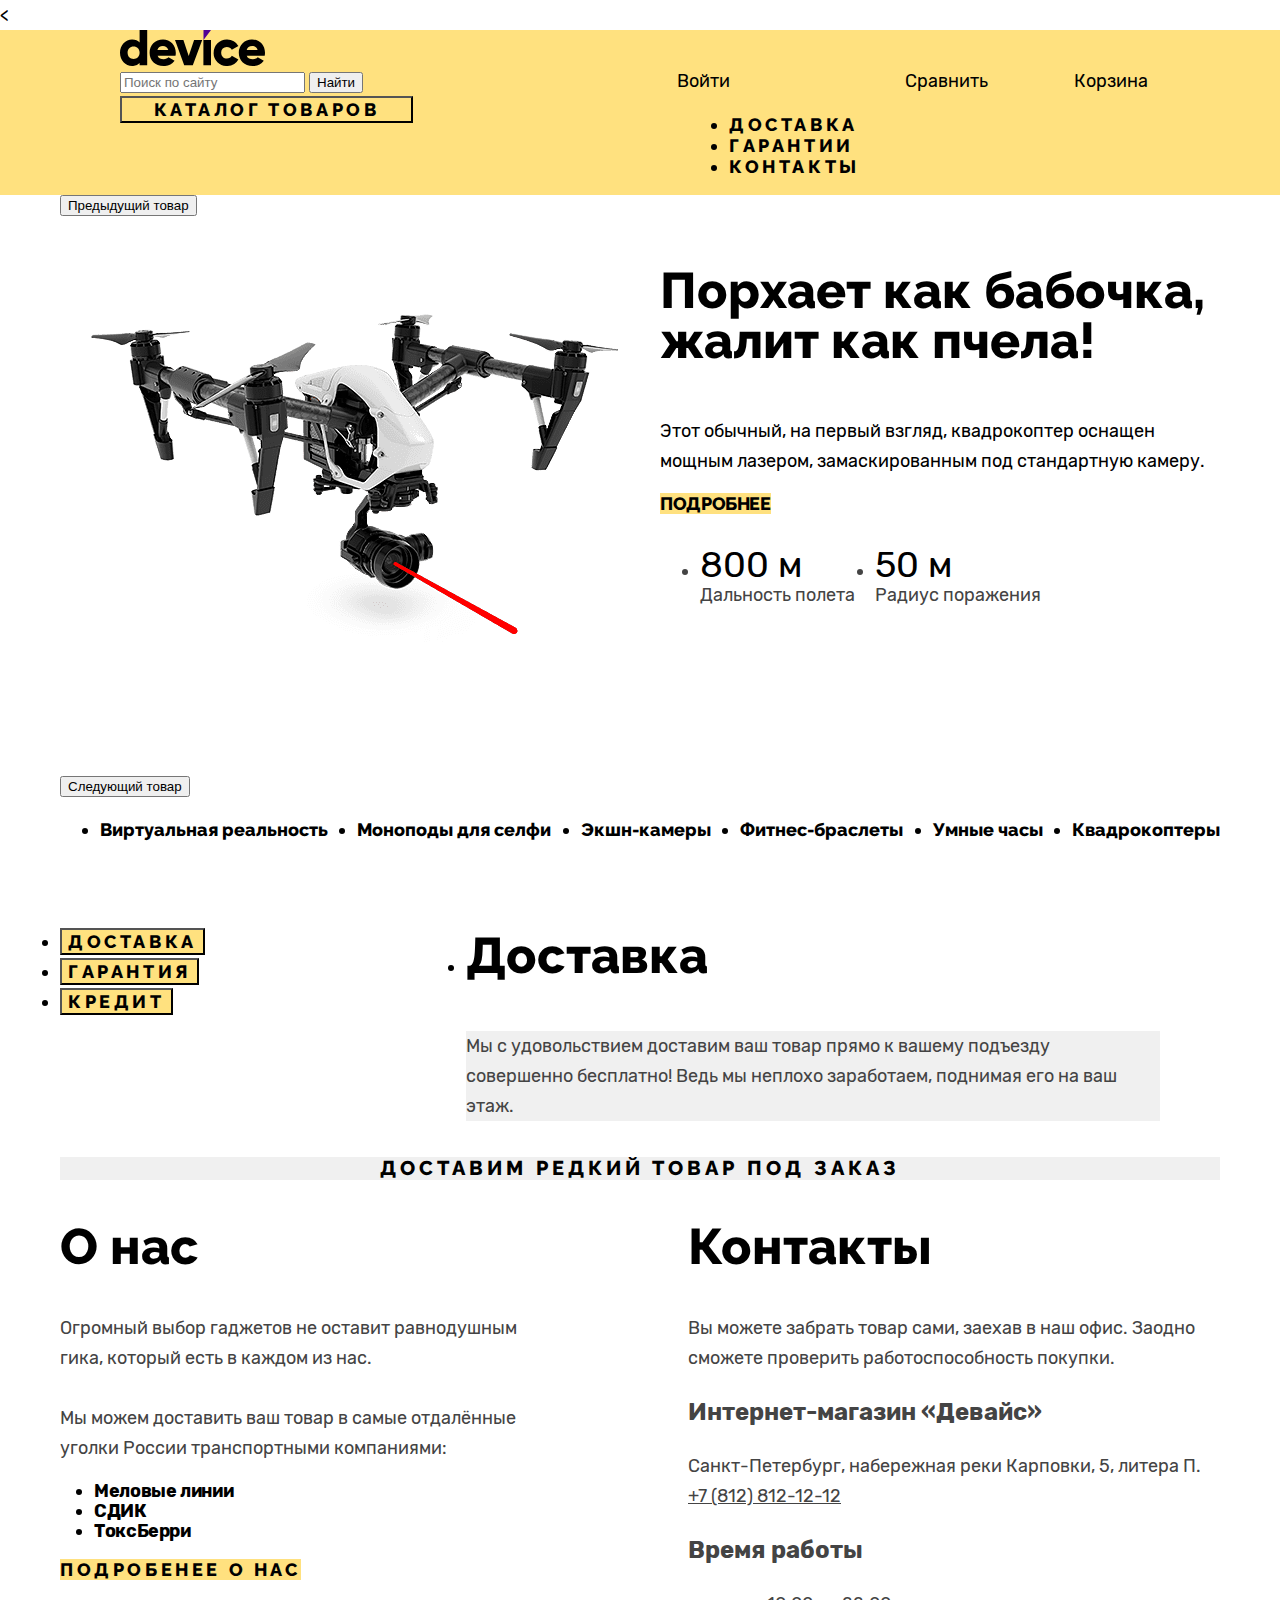
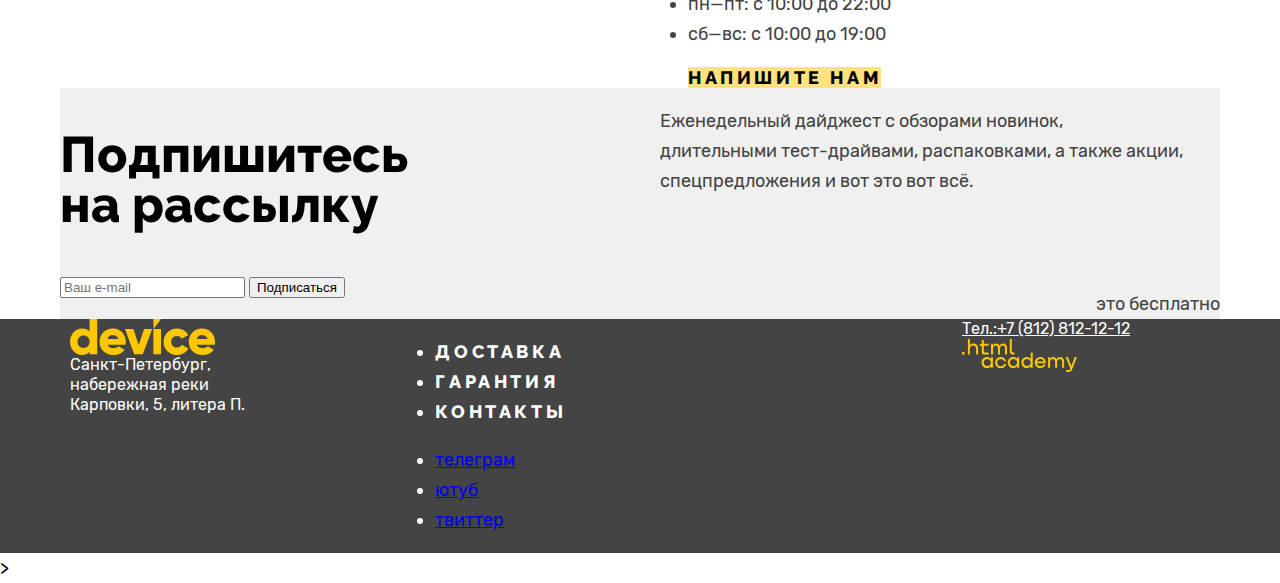
==== commit e3c08316: "Merge pull request #5 from Yagaweb/master" ====
--- a/index.html
+++ b/index.html
@@ -1,4 +1,4 @@
-<!DOCTYPE html>
+<<!DOCTYPE html>
 <html lang="ru">
   <head>
     <meta charset="utf-8">
@@ -190,7 +190,7 @@
                 ТоксБерри
               </li>
             </ul>
-            <a class="all-info" href="#"><b>Подробенее о нас</b></a>
+            <a class="all-info" href="#">Подробенее о нас</a>
           </section>
           <section class="contacts">
             <h2 class="contacts-title">Контакты</h2>
@@ -271,3 +271,4 @@
     </footer>
   </body>
 </html>
+>
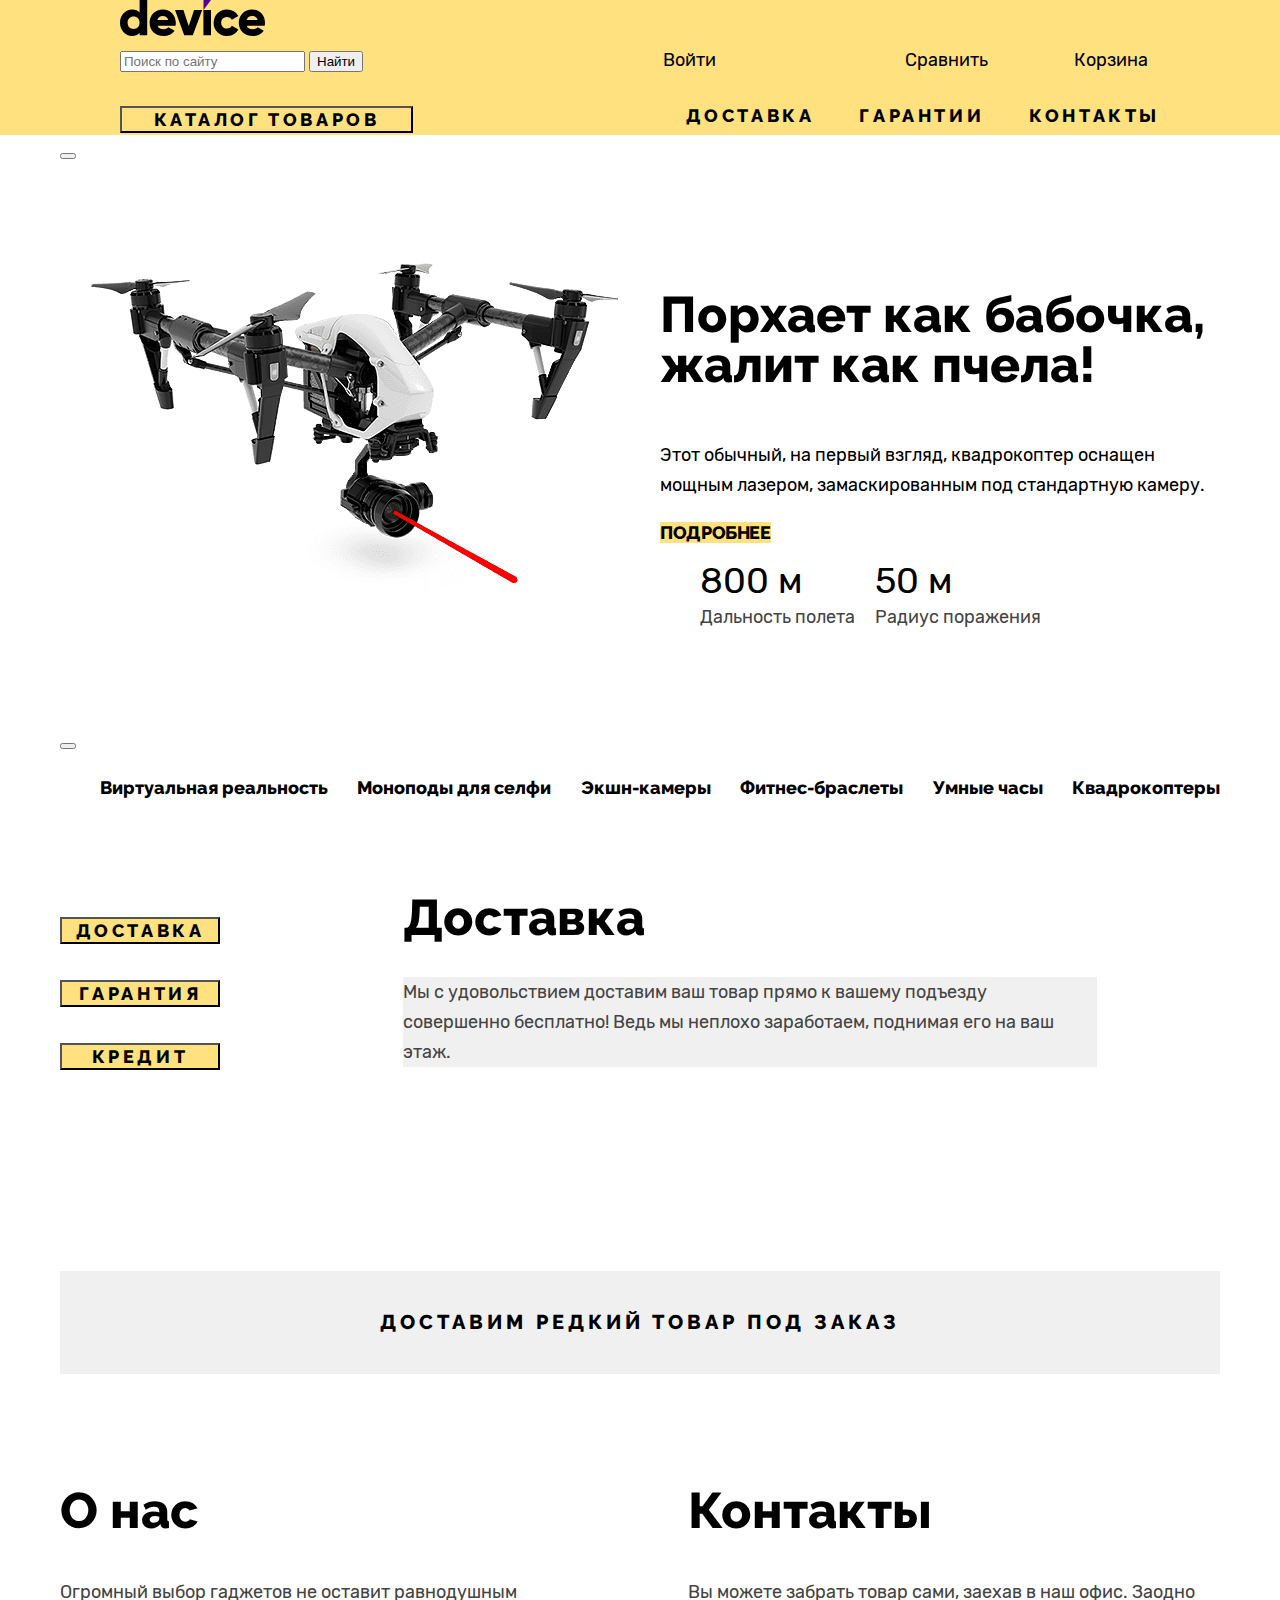
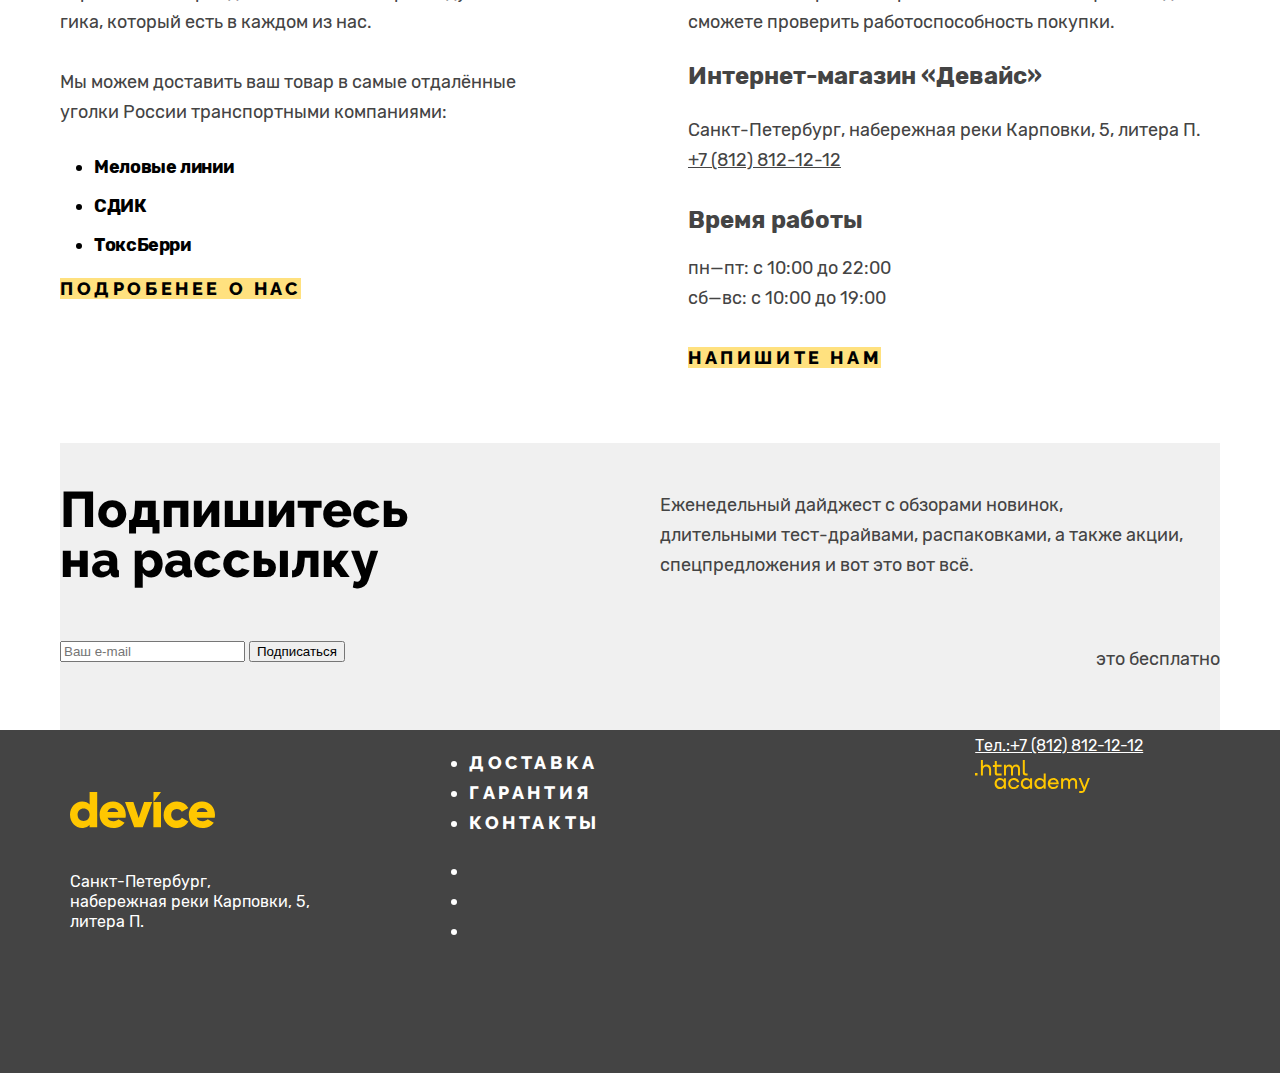
==== commit a605d89d: "Микросетки и вертикаль до футера" ====
--- a/index.html
+++ b/index.html
@@ -1,4 +1,4 @@
-<<!DOCTYPE html>
+<!DOCTYPE html>
 <html lang="ru">
   <head>
     <meta charset="utf-8">
@@ -32,7 +32,7 @@
             <button class="catalog-button">
               каталог товаров
             </button>
-            <ul class="header-categories-list visually-hidden" hidden>
+            <ul class="header-categories-list visually-hidden">
               <li class="header-categories-item">
                 <a class="header-category" href="#">Виртуальная реальность</a>
               </li>
@@ -77,9 +77,9 @@
     </header>
     <main class="main-container main-index">
       <div class="page-container">
-        <h1 class="visually-hidden" hidden>магазин «Девайс»</h1>
+        <h1 class="visually-hidden">магазин «Девайс»</h1>
         <section class="popular-products">
-          <h2 class="visually-hidden" hidden>Популярные товары</h2>
+          <h2 class="visually-hidden">Популярные товары</h2>
           <button class="slider-button slider-prev" type="button">
             <span class="visually-hidden">Предыдущий товар</span>
           </button>
@@ -110,7 +110,7 @@
           </button>
         </section>
         <section class="poduct-categories">
-          <h2 class="visually-hidden" hidden>Категории товаров</h2>
+          <h2 class="visually-hidden">Категории товаров</h2>
           <ul class="product-categories-list">
             <li class="product-categories-item">
               <a class="main-product-category" href="#">Виртуальная реальность</a>
@@ -144,7 +144,7 @@
               <button class="extra-info-title">Кредит</button>
             </li>
           </ul>
-          <ul class="extra-info-description-list visually-hidden">
+          <ul class="extra-info-description-list">
             <li class="extra-info-description-item">
               <h3 class="extra-description-title">Доставка</h3>
               <p class="extra-descriptoin">
@@ -153,7 +153,7 @@
                 мы неплохо заработаем, поднимая его на ваш этаж.
               </p>
             </li>
-            <li class="extra-info-description-item" hidden>
+            <li class="extra-info-description-item visually-hidden">
               <h3 class="extra-description-title">Гарантия</h3>
               <p class="extra-descriptoin">
                 Если из-за возгорания купленного у нас товара у вас
@@ -161,7 +161,7 @@
                 Товар, не дом, конечно же.
               </p>
             </li>
-            <li class="extra-info-description-item" hidden>
+            <li class="extra-info-description-item visually-hidden">
               <h3 class="extra-description-title">Кредит</h3>
               <p class="extra-descriptoin">
                 Залезть в долговую яму стало проще! Кредитные консультанты подберут для вас наиболее выгодные условия кредита. Выгодные для банка, разумеется.
@@ -231,9 +231,9 @@
     </main>
     <footer class="page-footer">
       <div class="page-footer-container">
-        <section class="footer-adress">
+        <section class="footer-address">
           <img class="footer-logo" alt="Девайс" src="images/logo-footer.svg" width="145" height="36">
-          <address class="footer-address">
+          <address>
             Санкт-Петербург, набережная реки Карповки, 5, литера П.
           </address>
         </section>
@@ -271,4 +271,3 @@
     </footer>
   </body>
 </html>
->
--- a/styles/styles.css
+++ b/styles/styles.css
@@ -40,6 +40,17 @@
   color: black;
 }
 
+.visually-hidden {
+  position: absolute;
+  width: 1px;
+  height: 1px;
+  margin: -1px;
+  padding: 0;
+  border: 0;
+  clip: rect(0 0 0 0);
+  overflow: hidden;
+}
+
 .page-header-container{
   width: 1040px;
   margin: 0 auto;
@@ -50,6 +61,10 @@
   display: flex;
 }
 
+.top-of-the-header{
+  margin-bottom: 30px;
+}
+
 .search {
   margin: 0;
   padding: 0;
@@ -57,10 +72,10 @@
 }
 
 .personal-area-link{
-  min-width: 81px;
+  display: block;
+  min-width: 231px;
   padding: 0;
   margin-left: 26px;
-  margin-right: 150px;
 }
 
 .compare-link{
@@ -76,8 +91,27 @@
 }
 
 .navigation {
-  width: 471px;
+  min-width: 471px;
   margin-left: auto;
+}
+
+.page-navigation-list {
+  display: flex;
+  justify-content: space-between;
+  list-style-type: none;
+  margin: 0;
+  padding: 0;
+}
+
+.page-navigation-item:not(last-child){
+  display: block;
+  margin-right: 45px;
+  padding: 0;
+}
+
+.page-navigation-item:last-child {
+  padding: 0;
+  margin: 0;
 }
 
 .page-container {
@@ -87,6 +121,7 @@
 
 .product-card {
   display: flex;
+  align-items: center;
 }
 
 .popular-product {
@@ -105,6 +140,12 @@
 .characteristics-list,
 .extra-info {
   display: flex;
+  list-style-type: none;
+  margin: 0;
+}
+
+.extra-info {
+  align-items: center;
 }
 
 .characteristics-item {
@@ -116,6 +157,7 @@
 .product-categories-list {
   display: flex;
   justify-content: space-between;
+  list-style-type: none;
 }
 
 .extra-info-title-list {
@@ -123,21 +165,40 @@
   padding: 0;
   margin-top: 64px;
   margin-bottom: 65px;
+  list-style-type: none;
+}
+
+.extra-info-title {
+  width: 160px;
+  margin-bottom: 35px;
+  margin-right: 120px;
+}
+
+.extra-description-title {
+  margin: 0;
+  margin-bottom: 34px;
 }
 
 .extra-info-description-list {
   width: 694px;
   padding: 0;
   margin-left: 126px;
+  list-style-type: none;
+}
+
+.extra-info-description-list {
+  margin: 72px 63px 116px;
 }
 
 .common-info {
   display: flex;
   justify-content: space-between;
+  margin-bottom: 70px;
 }
 
 .info {
   width: 520px;
+  margin-right: 108px;
 }
 
 .space-in-text {
@@ -149,17 +210,33 @@
   padding-left: 34px;
 }
 
+.delivery-ways-item {
+  margin-bottom: 19px;
+}
+
 .contacts-address-text{
   margin: 0;
 }
 
 .contacts-schedule {
   padding: 0;
+  margin-bottom: 30px;
+  list-style-type: none;
+}
+
+.contacts-subtitle {
+  margin-top: 30px;
+  margin-bottom: 15px;
 }
 
 .top-of-mailing-list,
 .bottom-of-mailing-list {
   display: flex;
+  align-items: center;
+}
+
+.bottom-of-mailing-list {
+  padding-bottom: 56px;
 }
 
 .mailing-list-title {
@@ -186,9 +263,20 @@
   margin: 0 auto;
 }
 
-.footer-adress {
-  width: 239px;
+.footer-logo {
+  margin-bottom: 35px;
+}
+
+.footer-address {
+  padding: 0;
+  margin-top: 62px;
+  margin-bottom: 77px;
   margin-right: 119px;
+}
+
+.footer-address address {
+  width: 240px;
+  margin-bottom: 64px;
 }
 
 .footer-media {
@@ -217,7 +305,6 @@
   text-decoration: none;
 }
 
-.personal-area-link,
 .compare-link,
 .bin-link {
   text-align: center;
@@ -320,6 +407,9 @@
 
   display: block;
   margin: 0 auto;
+  margin-top: 70px;
+  margin-bottom: 70px;
+  padding: 40px 125px;
 }
 
 .about-company-title,
@@ -337,6 +427,8 @@
   color: #444444;
 
   width: 497px;
+  padding: 0;
+  margin-bottom: 30px;
 }
 
 .delivery-ways-list {
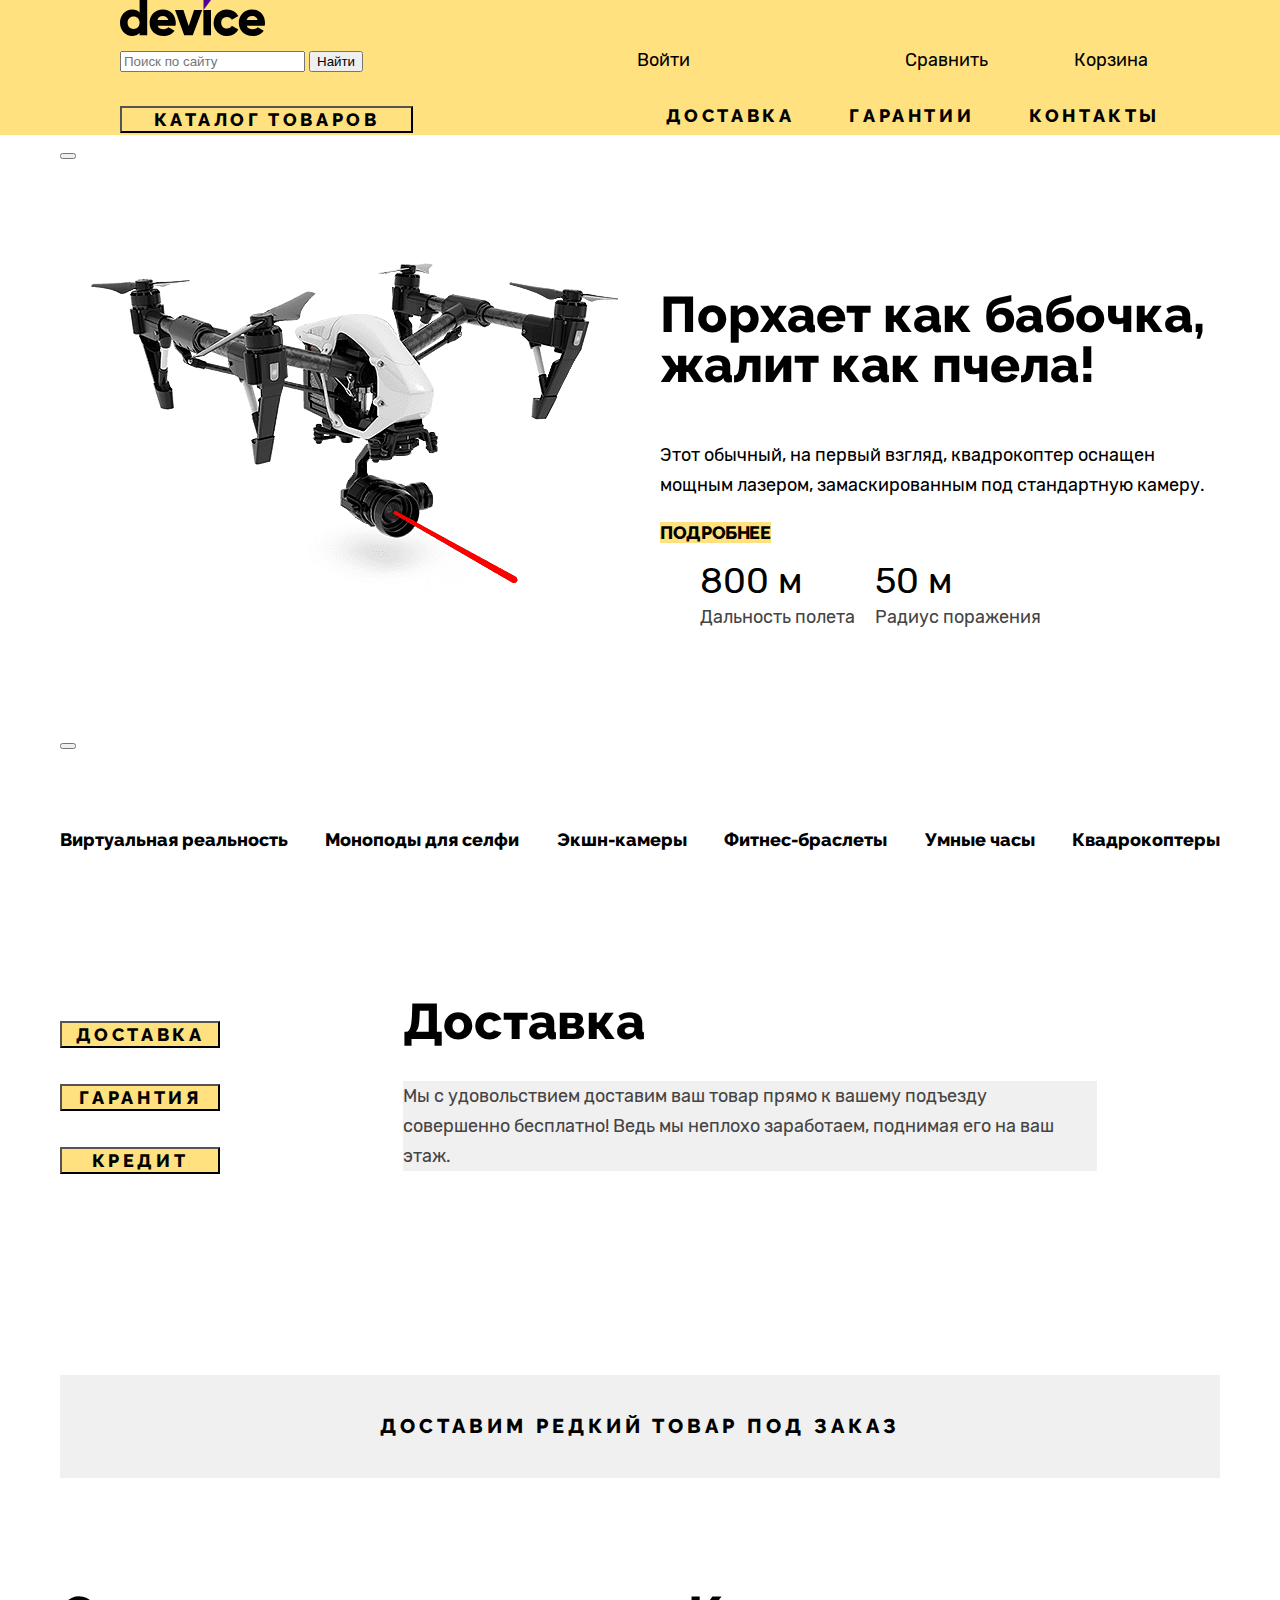
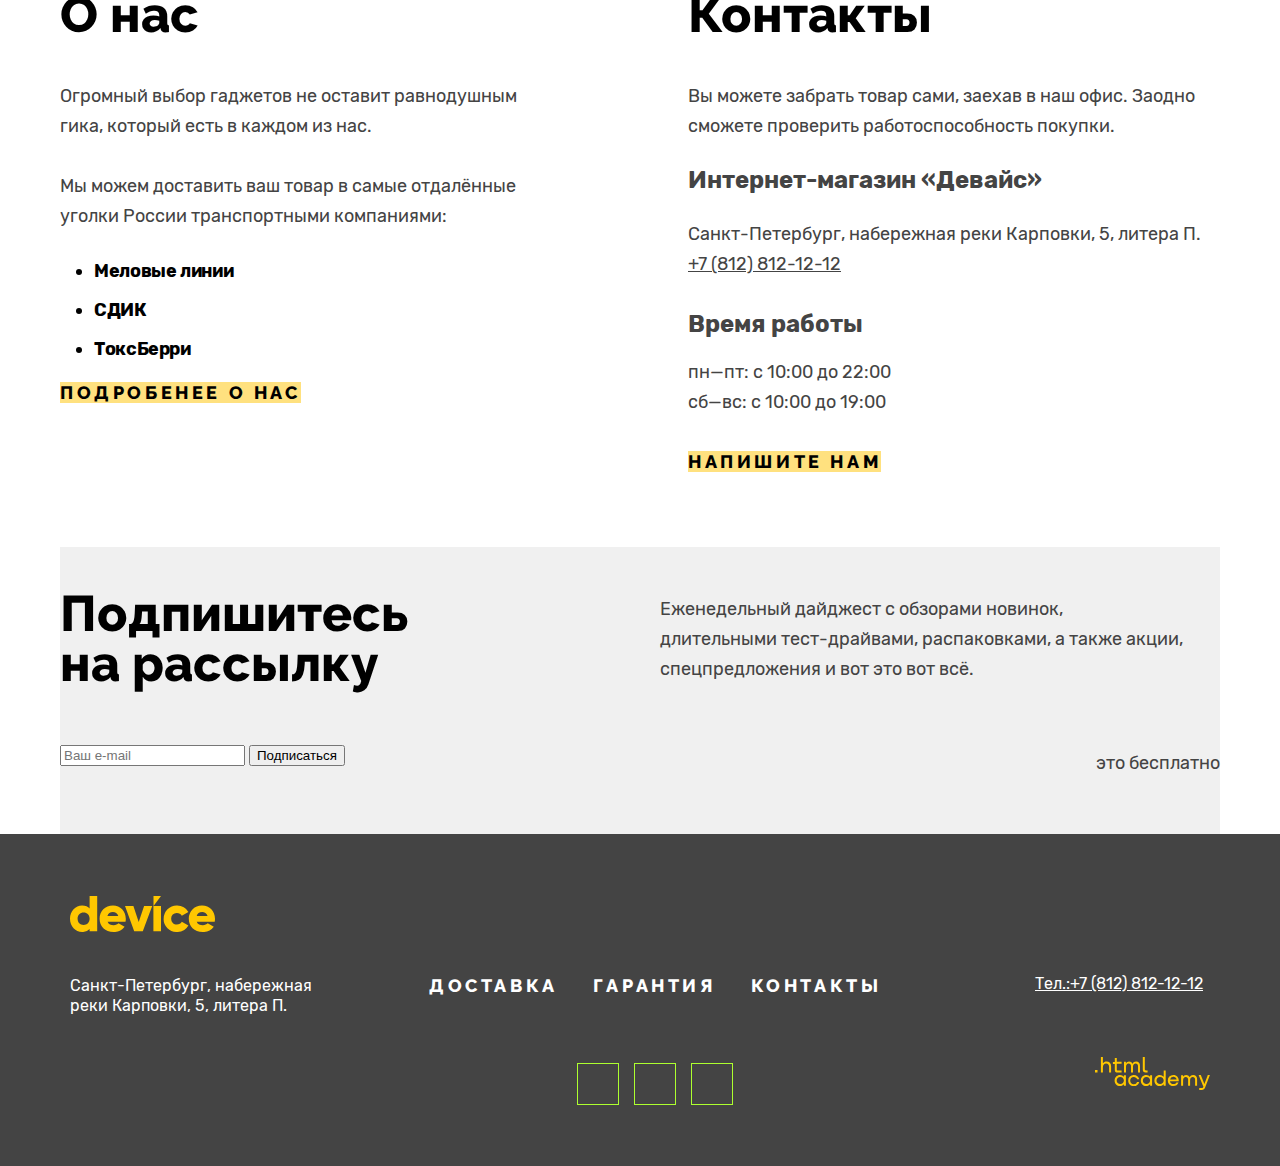
==== commit c21d620e: "Merge pull request #6 from Yagaweb/master" ====
--- a/index.html
+++ b/index.html
@@ -17,7 +17,7 @@
             <input name="search" placeholder="Поиск по сайту" type="search">
             <button type="submit">Найти</button>
           </form>
-          <a class="personal-area-link" href="#">
+          <a class="personal-area-link-login" href="#">
             Войти
           </a>
           <a class="compare-link" href="#">
--- a/styles/styles.css
+++ b/styles/styles.css
@@ -59,6 +59,7 @@
 .top-of-the-header,
 .bottom-of-the-header {
   display: flex;
+  flex-wrap: wrap;
 }
 
 .top-of-the-header{
@@ -73,9 +74,24 @@
 
 .personal-area-link{
   display: block;
-  min-width: 231px;
+  min-width: 146px;
   padding: 0;
   margin-left: 26px;
+  margin-right: 28px;
+}
+
+.personal-area-link-login {
+  display: block;
+  min-width: 81px;
+  padding-right: 150px;
+  margin-right: 26px;
+}
+
+.personal-area-exit-link {
+  display: block;
+  min-width: 56px;
+  padding: 0;
+  margin-right: 26px;
 }
 
 .compare-link{
@@ -105,13 +121,21 @@
 
 .page-navigation-item:not(last-child){
   display: block;
-  margin-right: 45px;
+  margin-right: 41px;
   padding: 0;
 }
 
 .page-navigation-item:last-child {
   padding: 0;
   margin: 0;
+}
+
+.login-link {
+  padding: 14px;
+}
+
+.login-link:last-child {
+  padding-right: 0;
 }
 
 .page-container {
@@ -158,6 +182,10 @@
   display: flex;
   justify-content: space-between;
   list-style-type: none;
+  padding: 0;
+  margin-top: 70px;
+  margin-bottom: 70px;
+
 }
 
 .extra-info-title-list {
@@ -271,17 +299,72 @@
   padding: 0;
   margin-top: 62px;
   margin-bottom: 77px;
-  margin-right: 119px;
+  margin-right: 79px;
 }
 
 .footer-address address {
-  width: 240px;
+  width: 280px;
   margin-bottom: 64px;
 }
 
 .footer-media {
-  width: 444px;
-  margin-right: 183px;
+  min-width: 450px;
+}
+
+.footer-media-list {
+  display: flex;
+  list-style-type: none;
+  margin-top: 137px;
+  margin-bottom: 62px;
+  padding: 0;
+}
+
+.footer-media-item {
+  margin-right: 35px;
+}
+
+.footer-media-item:last-child {
+  margin-right: 0;
+
+}
+
+.social-media-list {
+  display: flex;
+  flex-wrap: wrap;
+  list-style-type: none;
+  padding: 0;
+  justify-content: center;
+  margin-bottom: 61px;
+
+}
+
+.social-media-item {
+  border:
+    1px
+    solid
+    greenyellow;
+    /* для видимости, после добавдения иконок - уберу */
+  min-width: 40px;
+  min-height: 40px;
+  margin-right: 15px;
+}
+
+.social-media-item:last-child {
+  margin-right: 0;
+}
+
+.footer-phone {
+  min-width: 175px;
+  margin-left: auto;
+  margin-top: 140px;
+  margin-bottom: 65px;
+
+}
+
+.executor-logo {
+  display: block;
+  padding: 0;
+  margin-left: auto;
 }
 
 .main-container {
@@ -292,12 +375,20 @@
   color: inherit;
 }
 
+.sort-title {
+  margin-right: 206px;
+}
+
 .catalog-products {
   display: flex;
 }
 
 .right-column {
   width: 840px;
+}
+
+.product-list {
+  list-style-type: none;
 }
 
 .page-header a {
@@ -516,33 +607,78 @@
 }
 
 .footer-contacts-phone {
+  display: block;
   color: white;
   font-size: 16px;
   line-height: 20px;;
+  margin-bottom: 63px;
+}
+
+.executor {
+  display: block;
 }
 
 .main-inner {
   background-color: #F0F0F0;
 }
 
+.inner-header {
+  background-color: #fff;
+  padding: 35px;
+}
+
 .inner-header-title {
   font-family: 'Raleway';
   font-style: normal;
   font-weight: 800;
   font-size: 50px;
   line-height: 50px;
+
+  margin-bottom: 16px ;
 }
 
 .breadcrumbs {
+  display: flex;
+  list-style-type: none;
+  padding: 0;
+  margin: 0;
   font-size: 16px;
   line-height: 20px;
   color: #000000;
 }
 
+.breadcrumbs-item {
+  margin-right: 36px;;
+}
+
 .breadcrumbs-link {
   color: inherit;
   text-decoration: none;
 }
+
+.sort-container {
+  display: flex;
+  padding: 20px 40px;
+}
+
+.change-direction-button-up {
+  padding: 0;
+  margin: 0;
+  min-width: 30px;
+  min-height: 30px;
+  margin-left: auto;
+  color: #000;
+}
+
+.change-direction-button-down {
+  margin: 0;
+  padding: 0;
+  min-width: 30px;
+  min-height: 30px;
+}
+
+
+
 
 .filter-title,
 .sort-title {
@@ -613,6 +749,12 @@
 
 .pagination {
   background-color: #EBEBEB;
+  display: flex;
+  align-items: center;
+  justify-content: center;
+  margin: 0;
+  padding: 0;
+  list-style-type: none;
 }
 
 .pagination-swap {
@@ -630,6 +772,8 @@
 }
 
 .pagination-prev {
+  display: block;
+  padding: 25px;
   color: #444444;
   opacity: 0.3;
 }
@@ -638,11 +782,30 @@
   font-size: 16px;
   line-height: 20px;
   text-decoration: none;
-  color: #444444;
+  color: #000;
   opacity: 0.3;
   text-align: center;
 }
 
 .pagination-current {
   opacity: 0.6;
-}
+  display: block;
+}
+
+.pagination-link {
+  display: block;
+  box-sizing: border-box;
+  width: 40px;
+  height: 40px;
+  padding: 10px 16px;
+  background-color: inherit;
+}
+
+.pagination-item:nth-child(1) {
+  margin-right: auto;
+}
+
+.pagination-item:last-child {
+  padding: 25px;
+  margin-left: auto;
+}
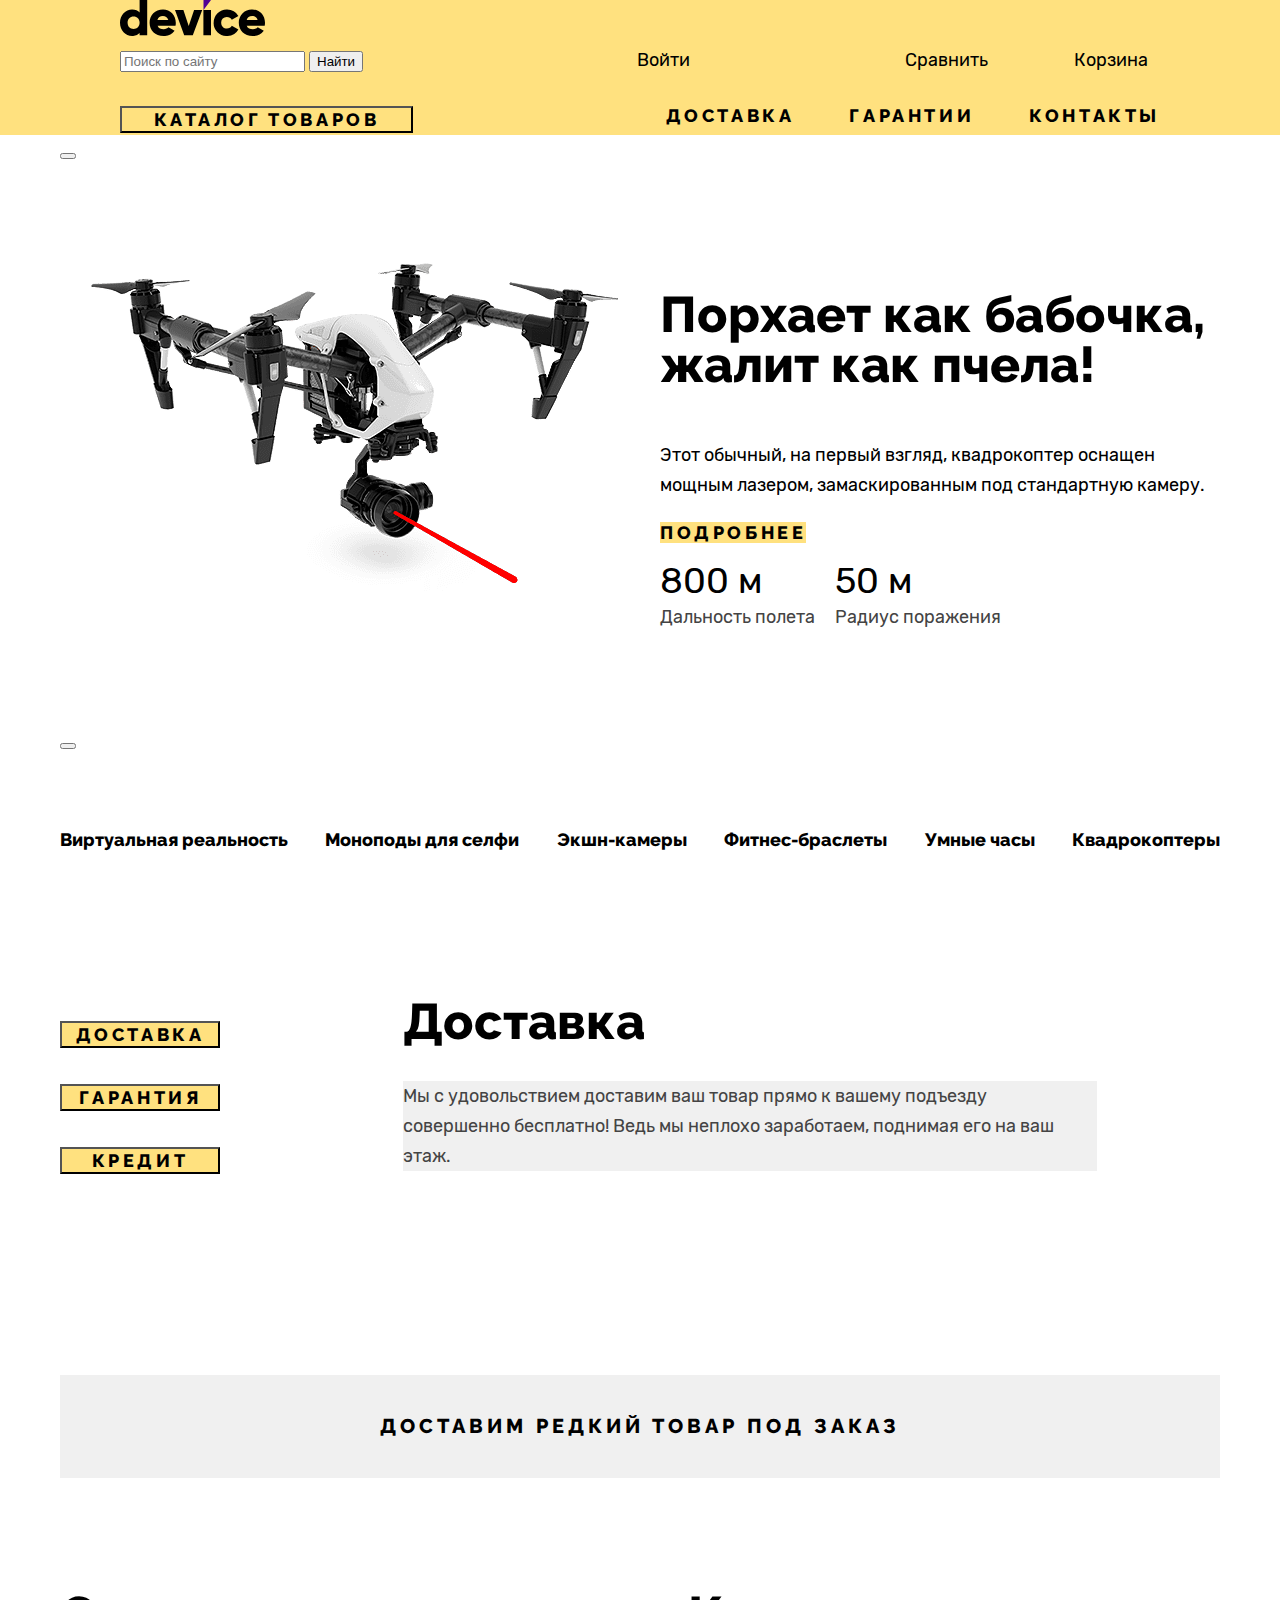
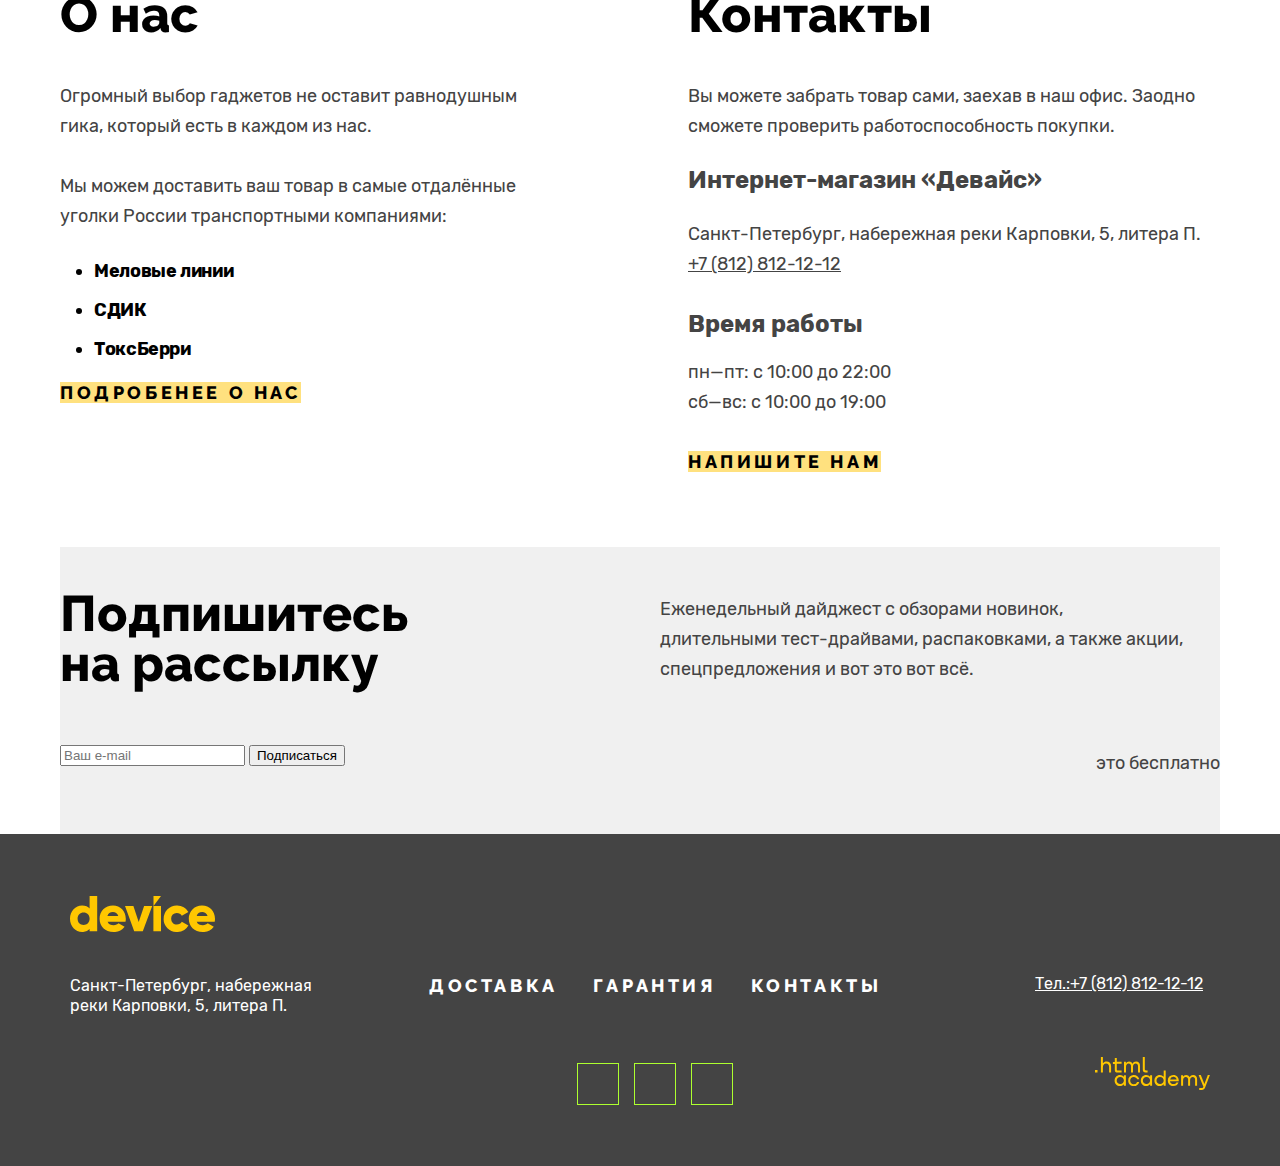
==== commit 670b5b73: "Сделан грид для карточек товаров" ====
--- a/index.html
+++ b/index.html
@@ -83,7 +83,7 @@
           <button class="slider-button slider-prev" type="button">
             <span class="visually-hidden">Предыдущий товар</span>
           </button>
-          <div class="product-card">
+          <div class="main-product-card">
             <img class="popular-product" alt="Квадрокоптер" src="images/quadrocopter.png" width="560" height="560">
             <div class="product-discription">
               <h3 class="advantages-title">
--- a/styles/styles.css
+++ b/styles/styles.css
@@ -143,7 +143,7 @@
   margin: 0 auto;
 }
 
-.product-card {
+.main-product-card {
   display: flex;
   align-items: center;
 }
@@ -166,6 +166,7 @@
   display: flex;
   list-style-type: none;
   margin: 0;
+  padding: 0;
 }
 
 .extra-info {
@@ -389,6 +390,27 @@
 
 .product-list {
   list-style-type: none;
+  display: grid;
+  grid-template-columns: 360px 360px;
+  gap: 40px;
+  margin-bottom: 44px;
+}
+
+.product-card-link{
+  display: block;
+  width: 360px;
+}
+
+.product-card-description {
+  display: flex;
+  justify-content: space-between;
+  margin-top: 32px;
+}
+
+.product-card-title {
+  display: block;
+  margin: 0;
+  max-width: 250px;
 }
 
 .page-header a {
@@ -610,7 +632,7 @@
   display: block;
   color: white;
   font-size: 16px;
-  line-height: 20px;;
+  line-height: 20px;
   margin-bottom: 63px;
 }
 
@@ -648,7 +670,7 @@
 }
 
 .breadcrumbs-item {
-  margin-right: 36px;;
+  margin-right: 36px;
 }
 
 .breadcrumbs-link {
@@ -677,9 +699,6 @@
   min-height: 30px;
 }
 
-
-
-
 .filter-title,
 .sort-title {
   font-family: 'Raleway';
@@ -718,6 +737,8 @@
 
 .cards-field {
   background-color: white;
+  padding-top: 70px;
+  padding-bottom: 78px;
 }
 
 .product-card a {
@@ -745,14 +766,29 @@
   text-align: center;
   letter-spacing: 0.2em;
   text-transform: uppercase;
+
+  box-sizing: border-box;
+
+  width: 760px;
+  padding: 18px;
+  margin: 0 auto;
+  margin-bottom: 44px;
+  border:
+  3px solid #E5E5E5;
+  background-color: #fff;
+}
+
+.innerButton {
+  margin: 0 auto;
 }
 
 .pagination {
   background-color: #EBEBEB;
   display: flex;
+  max-width: 760px;
   align-items: center;
   justify-content: center;
-  margin: 0;
+  margin: 0 auto;
   padding: 0;
   list-style-type: none;
 }
